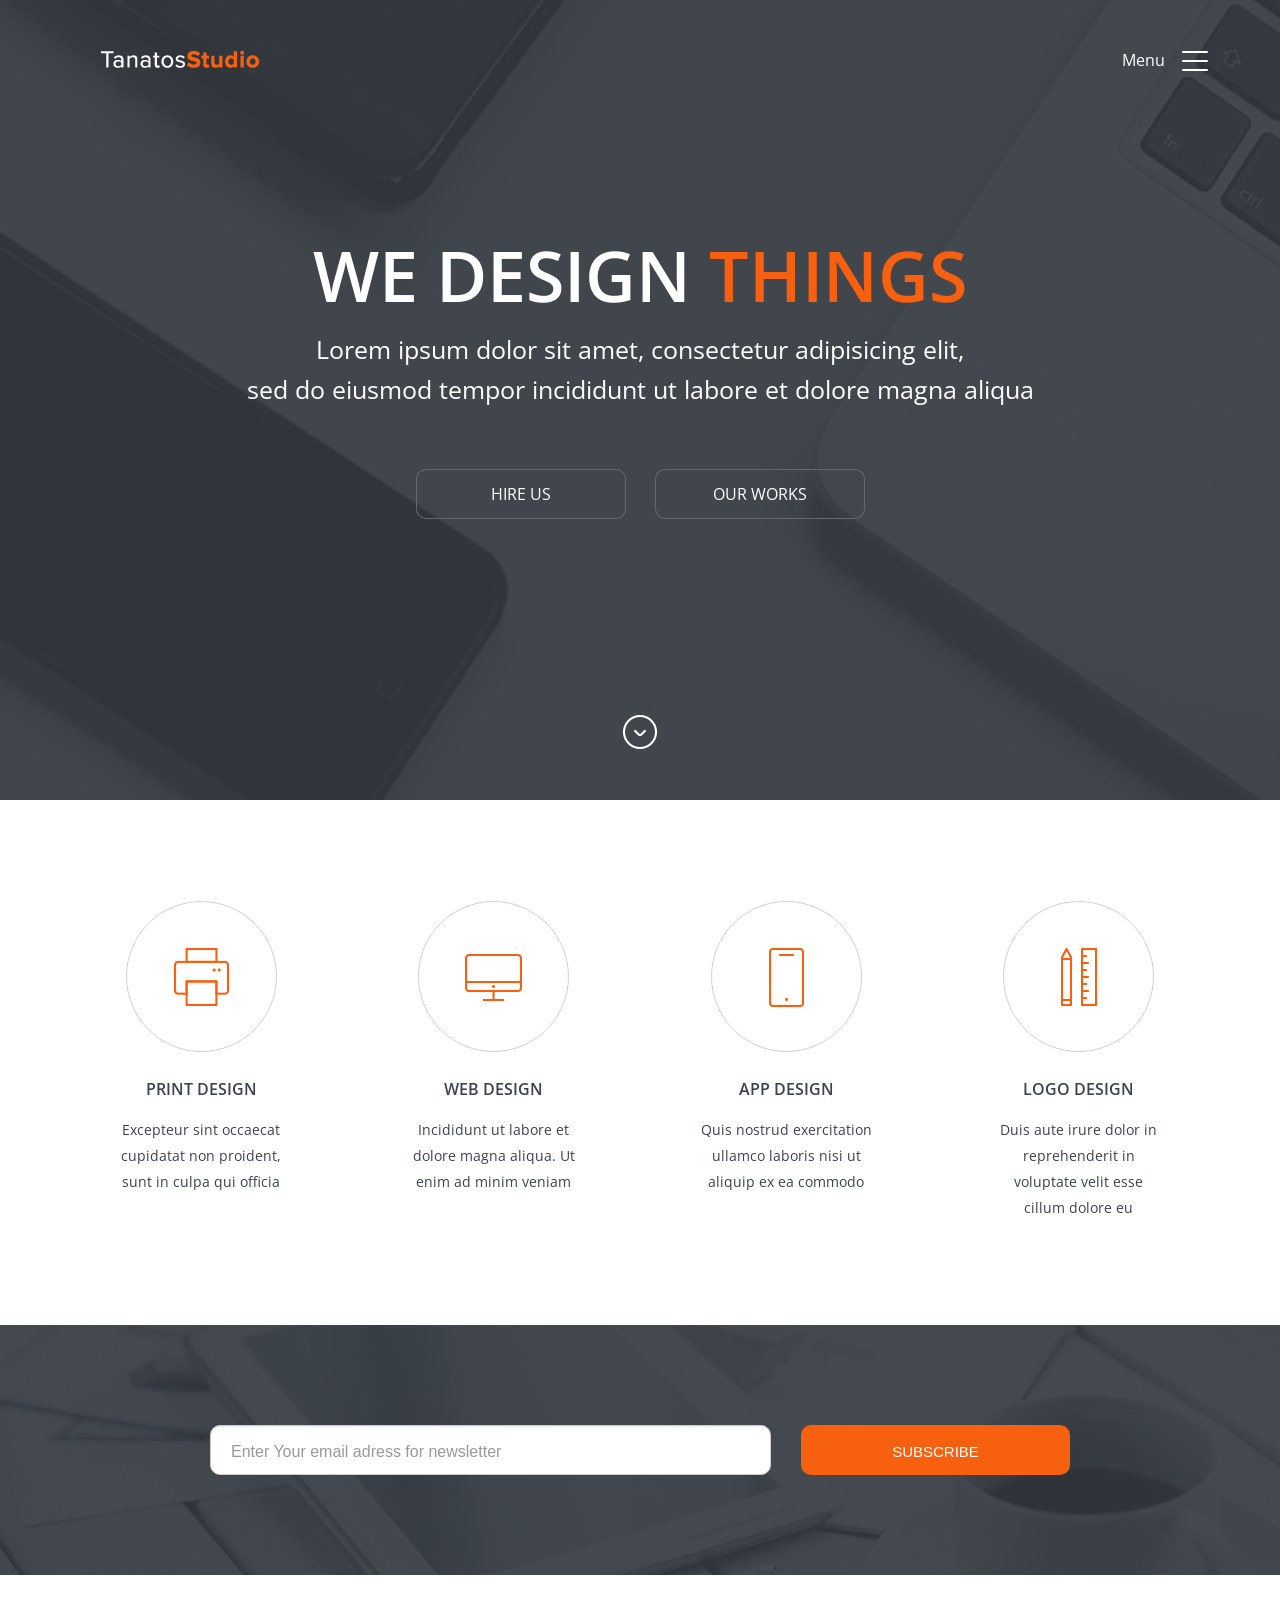
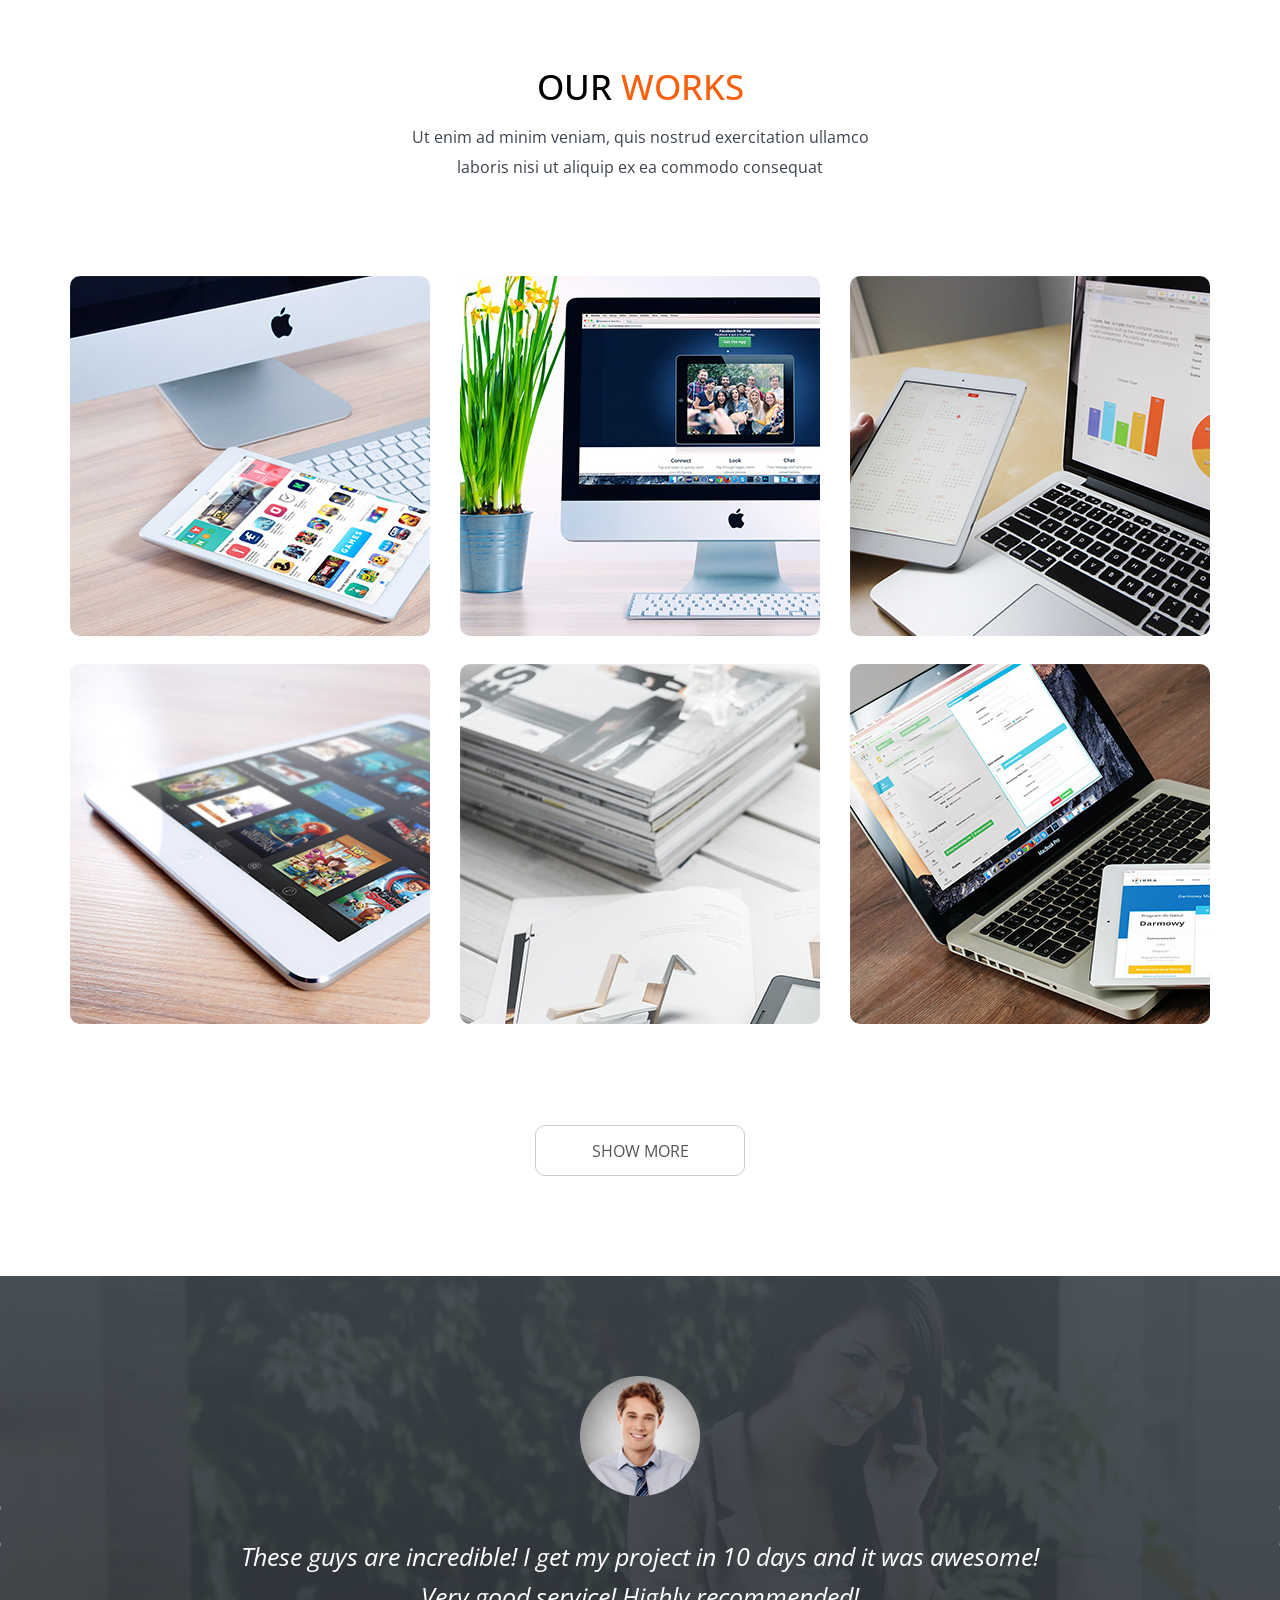
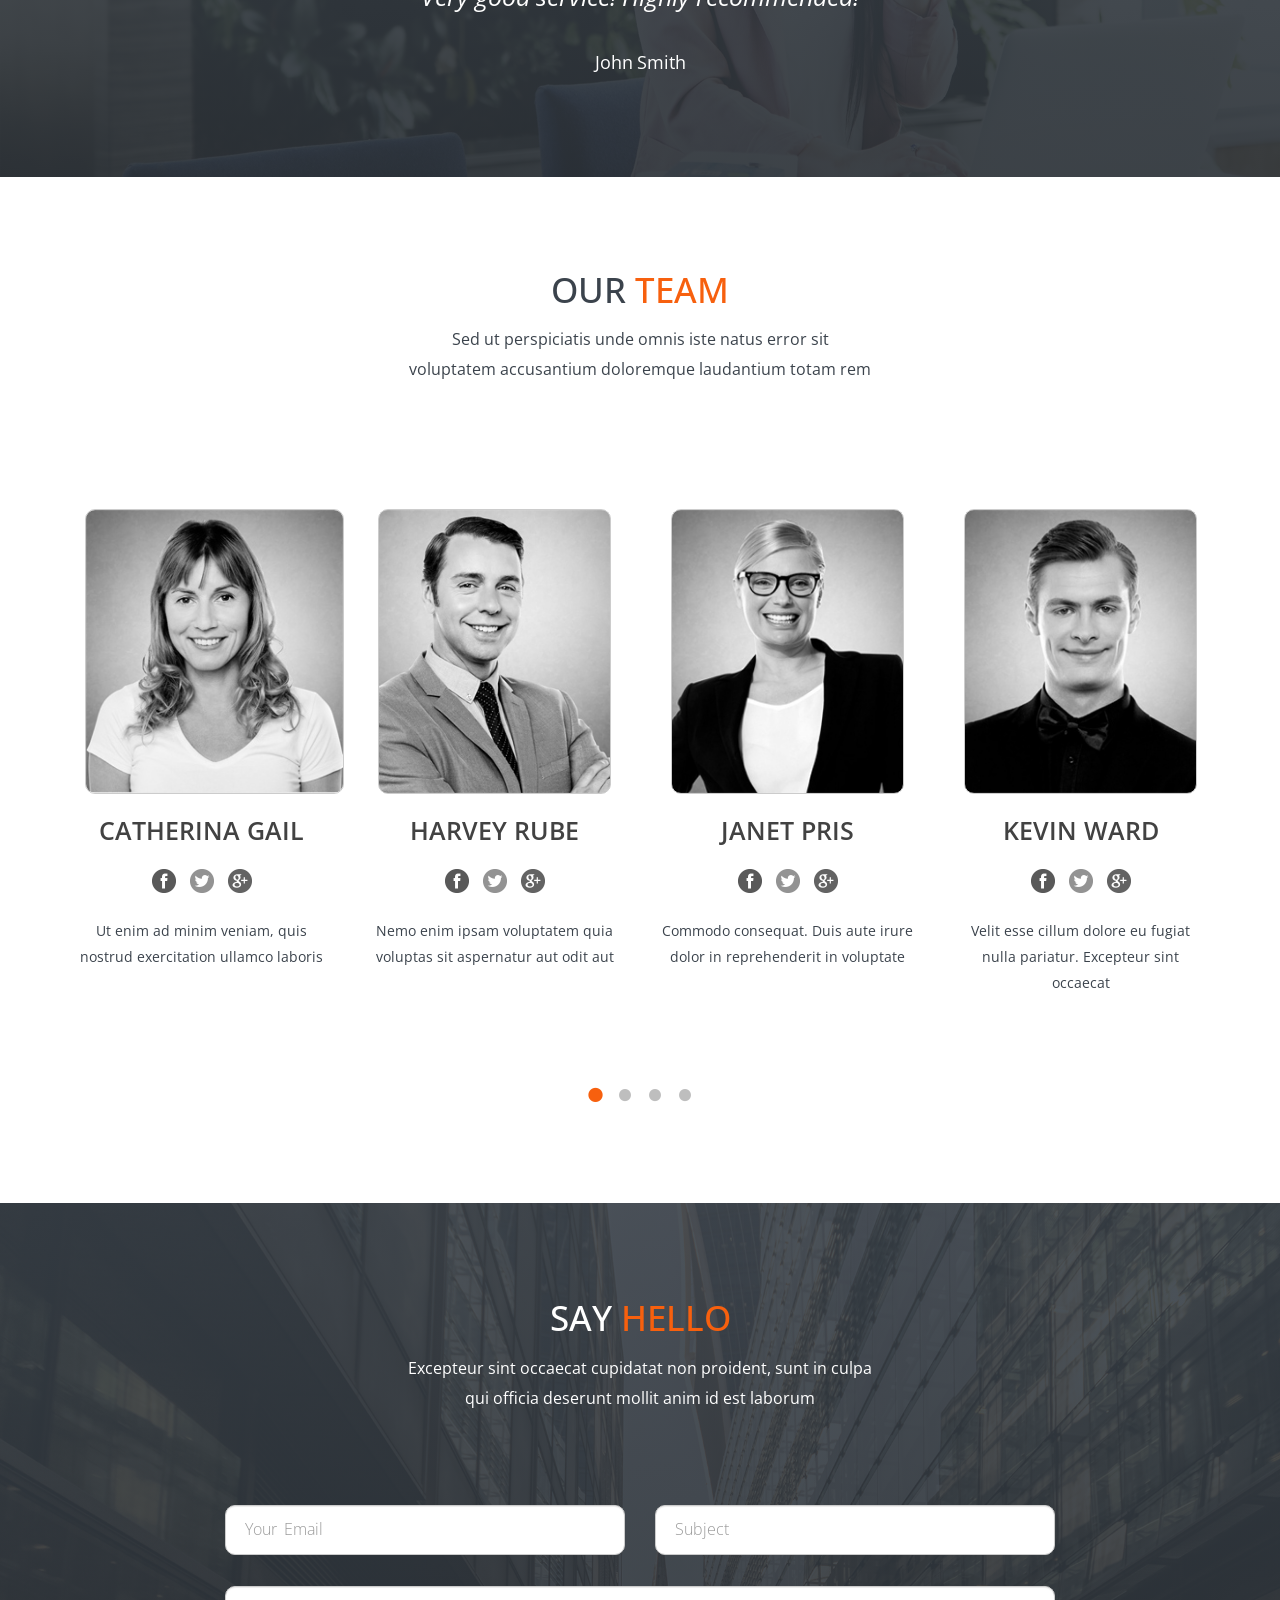
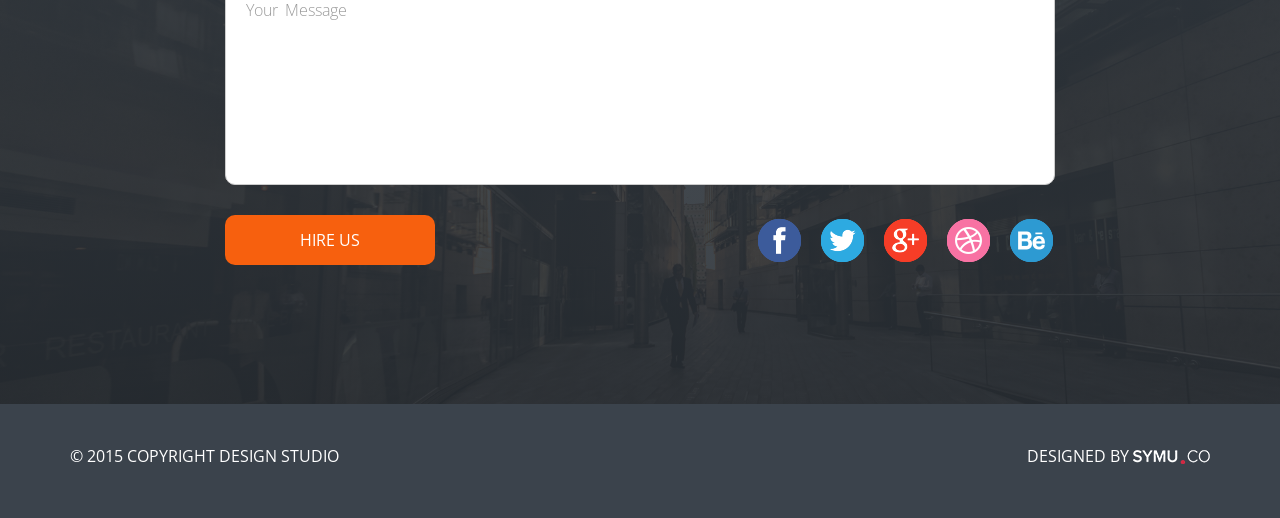
==== index.html @ 7ab2cc5b "add" ====
<!DOCTYPE html>
<html lang="en">
<head>
	<meta charset="utf-8">
	<meta http-equiv="X-UA-Compatible" content="IE=edge">
	<meta name="viewport" content="width=device-width, initial-scale=1.0">
	<title>Tanatos Studio</title>
	<link href="https://fonts.googleapis.com/css?family=Open+Sans:300,400,400i,600,800" rel="stylesheet">
	<link rel="stylesheet" href="css/bootstrap.min.css">
	<link rel="stylesheet" href="css/slick.css">
	<link rel="stylesheet" href="css/slick-theme.css">
	<link rel="stylesheet" href="css/styles.css">
	<script src="js/jquery-3.1.1.min.js"></script>
	<!--[if lt IE 9]><script src="https://cdnjs.cloudflare.com/ajax/libs/html5shiv/r29/html5.min.js"></script><![endif]-->
	<script src="js/bootstrap.min.js"></script>
	<script src="js/slick.min.js"></script>
	<script src="js/scripts.js"></script>
</head>
<body>
	<div id="wrapper">
		<header id="header">
			<div class="container">
				<strong class="logo"><a href="#">Tanatos<span>Studio</span></a></strong>
				<nav id="main-nav">
					<ul>
						<li><a href="#">Home</a></li>
						<li><a href="#">About Us</a></li>
						<li><a href="#">Services</a></li>
						<li><a href="#">Our Works</a></li>
						<li><a href="#">Contact</a></li>
						<div class="divider"></div>
						<li>
							<ul class="social">
								<li><a class="ico ico-fb" href="#"></a></li>
								<li><a class="ico ico-tw" href="#"></a></li>
								<li><a class="ico ico-gl" href="#"></a></li>
								<li><a class="ico ico-dr" href="#"></a></li>
								<li><a class="ico ico-bh" href="#"></a></li>
							</ul>
						</li>
					</ul>
					<span class="menu-btn">Menu</span>
				</nav>
			</div>
		</header><!-- /header -->
		<div class="slider">
			<div class="overlay">
				<div class="slide">
					<div class="slide-item">
						<img src="images/img-visual.jpg" alt="image description">
						<div class="container">
							<div class="cell slider-text">
								<h1>We Design <span>Things</span></h1>
								<p>Lorem ipsum dolor sit amet, consectetur adipisicing elit, <br> sed do eiusmod tempor incididunt ut labore et dolore magna aliqua</p>
								<div class="buttons">
									<button type = "button" class = "btn btn-lg" data-toggle="modal" data-target="#myModal">Hire Us</button>
									<button type = "button" class = "btn btn-lg" data-toggle="modal" data-target="#myModal-02">Our Works</button>
								</div>
							</div>
						</div>
					</div>
					<div class="slide-item"><img src="images/img-visual.jpg" alt="image description"></div>
					<div class="slide-item"><img src="images/img-visual.jpg" alt="image description"></div>
				</div>
				<div class="arrow-down">
					<a class="scroll-to" href="#main"><img src="images/img-arrow.png" alt="image description"></a>
				</div>
			</div>
		</div><!--/Slider -->
		<div id="main">
			<article class="services">
				<div class="container">
					<div class="row text-center">
						<div class="box col-lg-3 col-md-3 col-sm-6 col-xs-12">
							<figure><img src="images/img-services-01.png" alt="image description"></figure>
							<h3 class="text-uppercase">Print Design</h3>
							<p>Excepteur sint occaecat cupidatat non proident, sunt in culpa qui officia</p>
						</div>
						<div class="box col-lg-3 col-md-3 col-sm-6 col-xs-12">
							<figure><img src="images/img-services-02.png" alt="image description"></figure>
							<h3>Web Design</h3>
							<p>Incididunt ut labore et dolore magna aliqua. Ut enim ad minim veniam</p>
						</div>
						<div class="box col-lg-3 col-md-3 col-sm-6 col-xs-12">
							<figure><img src="images/img-services-03.png" alt="image description"></figure>
							<h3 class="text-uppercase">App Design</h3>
							<p>Quis nostrud exercitation ullamco laboris nisi ut aliquip ex ea commodo</p>
						</div>
						<div class="box col-lg-3 col-md-3 col-sm-6 col-xs-12">
							<figure><img src="images/img-services-04.png" alt="image description"></figure>
							<h3 class="text-uppercase">Logo Design</h3>
							<p>Duis aute irure dolor in reprehenderit in voluptate velit esse cillum dolore eu</p>
						</div>
					</div>
				</div>
			</article><!-- /services-->
			<div class="subscribe">
				<div class="overlay">
					<div class="container">
						<div class="newsletter-form">
							<form>
								<div class="clearfix">
									<div class="input-holder">
										<input class="form-control" type="email" placeholder="Enter Your email adress for newsletter">
									</div>
									<input type="submit" class="btn btn-warning sub-btn" value="Subscribe" />
								</div>
							</form>
						</div>
					</div>
				</div>
			</div><!--/subscribe-->
			<div class="portfolio">
				<div class="container">
					<h2 class="main-heading">Our <span class="main-color">Works</span></h2>
					<p class="main-text">Ut enim ad minim veniam, quis nostrud exercitation ullamco <br>laboris nisi ut aliquip ex ea commodo consequat</p>
					<div class="row ">
						<div class="item-box col-lg-4 col-md-4 col-sm-6">
							<a href="#">
								<figure class="bg-img">
									<img src="images/img-portfolio-01.jpg"/></a>
									<figcaption>
										<div class="over text-center hidden-xs">
											<h4>Abazoo Website</h4>
											<p>Quis nostrud exercitation ullamco laboris nisi ut aliquip ex ea commodo</p>
											<button class="btn btn-default">show projects</button>
										</div>
									</figcaption>
								</figure>
							</a>
						</div>
						<div class="item-box col-lg-4 col-md-4 col-sm-6">
							<a href="#">
								<figure class="bg-img">
									<img src="images/img-portfolio-02.jpg"/></a>
									<figcaption>
										<div class="over text-center hidden-xs">
											<h4>Abazoo Website</h4>
											<p>Quis nostrud exercitation ullamco laboris nisi ut aliquip ex ea commodo</p>
											<button class="btn btn-default">show projects</button>
										</div>
									</figcaption>
								</figure>
							</a>
						</div>
						<div class="item-box col-lg-4 col-md-4 col-sm-6">
							<a href="#">
								<figure class="bg-img">
									<img src="images/img-portfolio-03.jpg"/></a>
									<figcaption>
										<div class="over text-center hidden-xs">
											<h4>Abazoo Website</h4>
											<p>Quis nostrud exercitation ullamco laboris nisi ut aliquip ex ea commodo</p>
											<button class="btn btn-default">show projects</button>
										</div>
									</figcaption>
								</figure>
							</a>
						</div>
						<div class="item-box col-lg-4 col-md-4 col-sm-6">
							<a href="#">
								<figure class="bg-img">
									<img src="images/img-portfolio-04.jpg"/></a>
									<figcaption>
										<div class="over text-center hidden-xs">
											<h4>Abazoo Website</h4>
											<p>Quis nostrud exercitation ullamco laboris nisi ut aliquip ex ea commodo</p>
											<button class="btn btn-default">show projects</button>
										</div>
									</figcaption>
								</figure>
							</a>
						</div>
						<div class="item-box col-lg-4 col-md-4 col-sm-6">
							<a href="#">
								<figure class="bg-img">
									<img src="images/img-portfolio-05.jpg"/></a>
									<figcaption>
										<div class="over text-center hidden-xs">
											<h4>Abazoo Website</h4>
											<p>Quis nos  trud exercitation ullamco laboris nisi ut aliquip ex ea commodo</p>
											<button class="btn btn-default">show projects</button>
										</div>
									</figcaption>
								</figure>
							</a>
						</div>
						<div class="item-box col-lg-4 col-md-4 col-sm-6">
							<a href="#">
								<figure class="bg-img">
									<img src="images/img-portfolio-06.jpg"/></a>
									<figcaption>
										<div class="over text-center hidden-xs">
											<h4>Abazoo Website</h4>
											<p>Quis nostrud exercitation ullamco laboris nisi ut aliquip ex ea commodo</p>
											<button class="btn btn-default">show project</button>
										</div>
									</figcaption>
								</figure>
							</a>
						</div>
					</div>
					<button class="show btn btn-default text-center">SHOW MORE</button>
				</div>
			</div><!--/portfolio-->
			<div class="testimonials bg-img">
				<img src="images/img-testimonials.jpg" alt="image description">
				<div class="container">
					<div class="testimonials-slide">
						<div class="testimonials-item">
							<div class="person">
								<img src="images/img-person-01.jpg" alt="image description">
							</div>
							<div class="testimonials-text">
								<p>These guys are incredible! I get my project in 10 days and it was awesome! Very good service! Highly recommended!</p>
								<span>John Smith</span>
							</div>
						</div>
						<div class="testimonials-item">
							<div class="person">
								<img src="images/img-person-02.jpg" alt="image description">
							</div>
							<div class="testimonials-text">
								<p>Quis dignissimos soluta repellat deserunt, alias vitae iste saepe!</p>
								<span>Hose Cuervo</span>
							</div>
						</div>
					</div>
				</div>
			</div><!--/testimonials-->
			<div class="team">
				<div class="container">
					<h2 class="main-heading">Our <span class="main-color">Team</span></h2>
					<p class="main-text">Sed ut perspiciatis unde omnis iste natus error sit<br>voluptatem accusantium doloremque laudantium totam rem</p>
					<div class="team-slider">
						<div class="member-holder">
							<figure>
								<figure-img bg-img" href="#"><img class="figure-img bg-img" src="images/img-member-01.jpg"/></a>
								<figcaption>
									<h3 class="text-uppercase">Catherina Gail</h3>
									<ul class="social-icons">
										<li><a class="ico-team ico-facebook" href="#"></a></li>
										<li><a class="ico-team ico-twitter" href="#"></a></li>
										<li><a class="ico-team ico-google" href="#"></a></li>
									</ul>
								</figcaption>
							</figure>
							<div class="team-about">
								<p>Ut enim ad minim veniam, quis nostrud exercitation ullamco laboris</p>
							</div>
						</div>
						<div class="member-holder">
							<figure>
								<a class="figure-img bg-img" href="#"><img src="images/img-member-02.jpg"/></a>
								<figcaption>
									<h3 class="text-uppercase">Harvey Rube</h3>
									<ul class="social-icons">
										<li><a class="ico-team ico-facebook" href="#"></a></li>
										<li><a class="ico-team ico-twitter" href="#"></a></li>
										<li><a class="ico-team ico-google" href="#"></a></li>
									</ul>
								</figcaption>
							</figure>
							<div class="team-about">
								<p>Nemo enim ipsam voluptatem quia voluptas sit aspernatur aut odit aut</p>
							</div>
						</div>
						<div class="member-holder">
							<figure>
								<a class="figure-img bg-img" href="#"><img src="images/img-member-03.jpg"/></a>
								<figcaption>
									<h3 class="text-uppercase">Janet Pris</h3>
									<ul class="social-icons">
										<li><a class="ico-team ico-facebook" href="#"></a></li>
										<li><a class="ico-team ico-twitter" href="#"></a></li>
										<li><a class="ico-team ico-google" href="#"></a></li>
									</ul>
								</figcaption>
							</figure>
							<div class="team-about">
								<p>Commodo consequat. Duis aute irure dolor in reprehenderit in voluptate</p>
							</div>
						</div>
						<div class="member-holder">
							<figure>
								<a class="figure-img bg-img" href="#"><img src="images/img-member-04.jpg"/></a>
								<figcaption>
									<h3 class="text-uppercase">Kevin Ward</h3>
									<ul class="social-icons">
										<li><a class="ico-team ico-facebook" href="#"></a></li>
										<li><a class="ico-team ico-twitter" href="#"></a></li>
										<li><a class="ico-team ico-google" href="#"></a></li>
									</ul>
								</figcaption>
							</figure>
							<div class="team-about">
								<p>Velit esse cillum dolore eu fugiat nulla pariatur. Excepteur sint occaecat</p>
							</div>
						</div>
						<div class="member-holder">
							<figure>
								<a class="figure-img bg-img" href="#"><img src="images/img-member-01.jpg"/></a>
								<figcaption>
									<h3 class="text-uppercase">Catherina Gail</h3>
									<ul class="social-icons">
										<li><a class="ico-team ico-facebook" href="#"></a></li>
										<li><a class="ico-team ico-twitter" href="#"></a></li>
										<li><a class="ico-team ico-google" href="#"></a></li>
									</ul>
								</figcaption>
							</figure>
							<div class="team-about">
								<p>Ut enim ad minim veniam, quis nostrud exercitation ullamco laboris</p>
							</div>
						</div>
						<div class="member-holder">
							<figure>
								<a class="figure-img bg-img" href="#"><img src="images/img-member-02.jpg"/></a>
								<figcaption>
									<h3 class="text-uppercase">Harvey Rube</h3>
									<ul class="social-icons">
										<li><a class="ico-team ico-facebook" href="#"></a></li>
										<li><a class="ico-team ico-twitter" href="#"></a></li>
										<li><a class="ico-team ico-google" href="#"></a></li>
									</ul>
								</figcaption>
							</figure>
							<div class="team-about">
								<p>Nemo enim ipsam voluptatem quia voluptas sit aspernatur aut odit aut</p>
							</div>
						</div>
						<div class="member-holder">
							<figure>
								<a class="figure-img bg-img" href="#"><img src="images/img-member-03.jpg"/></a>
								<figcaption>
									<h3 class="text-uppercase">Janet Pris</h3>
									<ul class="social-icons">
										<li><a class="ico-team ico-facebook" href="#"></a></li>
										<li><a class="ico-team ico-twitter" href="#"></a></li>
										<li><a class="ico-team ico-google" href="#"></a></li>
									</ul>
								</figcaption>
							</figure>
							<div class="team-about">
								<p>Commodo consequat. Duis aute irure dolor in reprehenderit in voluptate</p>
							</div>
						</div>
						<div class="member-holder">
							<figure>
								<a class="figure-img bg-img" href="#"><img src="images/img-member-04.jpg"/></a>
								<figcaption>
									<h3 class="text-uppercase">Kevin Ward</h3>
									<ul class="social-icons">
										<li><a class="ico-team ico-facebook" href="#"></a></li>
										<li><a class="ico-team ico-twitter" href="#"></a></li>
										<li><a class="ico-team ico-google" href="#"></a></li>
									</ul>
								</figcaption>
							</figure>
							<div class="team-about">
								<p>Velit esse cillum dolore eu fugiat nulla pariatur. Excepteur sint occaecat</p>
							</div>
						</div>
						<div class="member-holder">
							<figure>
								<a class="figure-img bg-img" href="#"><img src="images/img-member-01.jpg"/></a>
								<figcaption>
									<h3 class="text-uppercase">Catherina Gail</h3>
									<ul class="social-icons">
										<li><a class="ico-team ico-facebook" href="#"></a></li>
										<li><a class="ico-team ico-twitter" href="#"></a></li>
										<li><a class="ico-team ico-google" href="#"></a></li>
									</ul>
								</figcaption>
							</figure>
							<div class="team-about">
								<p>Ut enim ad minim veniam, quis nostrud exercitation ullamco laboris</p>
							</div>
						</div>
						<div class="member-holder">
							<figure>
								<a class="figure-img bg-img" href="#"><img src="images/img-member-02.jpg"/></a>
								<figcaption>
									<h3 class="text-uppercase">Harvey Rube</h3>
									<ul class="social-icons">
										<li><a class="ico-team ico-facebook" href="#"></a></li>
										<li><a class="ico-team ico-twitter" href="#"></a></li>
										<li><a class="ico-team ico-google" href="#"></a></li>
									</ul>
								</figcaption>
							</figure>
							<div class="team-about">
								<p>Nemo enim ipsam voluptatem quia voluptas sit aspernatur aut odit aut</p>
							</div>
						</div>
						<div class="member-holder">
							<figure>
								<a class="figure-img bg-img" href="#"><img src="images/img-member-03.jpg"/></a>
								<figcaption>
									<h3 class="text-uppercase">Janet Pris</h3>
									<ul class="social-icons">
										<li><a class="ico-team ico-facebook" href="#"></a></li>
										<li><a class="ico-team ico-twitter" href="#"></a></li>
										<li><a class="ico-team ico-google" href="#"></a></li>
									</ul>
								</figcaption>
							</figure>
							<div class="team-about">
								<p>Commodo consequat. Duis aute irure dolor in reprehenderit in voluptate</p>
							</div>
						</div>
						<div class="member-holder">
							<figure>
								<a class="figure-img bg-img" href="#"><img src="images/img-member-04.jpg"/></a>
								<figcaption>
									<h3 class="text-uppercase">Kevin Ward</h3>
									<ul class="social-icons">
										<li><a class="ico-team ico-facebook" href="#"></a></li>
										<li><a class="ico-team ico-twitter" href="#"></a></li>
										<li><a class="ico-team ico-google" href="#"></a></li>
									</ul>
								</figcaption>
							</figure>
							<div class="team-about">
								<p>Velit esse cillum dolore eu fugiat nulla pariatur. Excepteur sint occaecat</p>
							</div>
						</div>
						<div class="member-holder">
							<figure>
								<a class="figure-img bg-img" href="#"><img src="images/img-member-01.jpg"/></a>
								<figcaption>
									<h3 class="text-uppercase">Catherina Gail</h3>
									<ul class="social-icons">
										<li><a class="ico-team ico-facebook" href="#"></a></li>
										<li><a class="ico-team ico-twitter" href="#"></a></li>
										<li><a class="ico-team ico-google" href="#"></a></li>
									</ul>
								</figcaption>
							</figure>
							<div class="team-about">
								<p>Ut enim ad minim veniam, quis nostrud exercitation ullamco laboris</p>
							</div>
						</div>
						<div class="member-holder">
							<figure>
								<a class="figure-img bg-img" href="#"><img src="images/img-member-02.jpg"/></a>
								<figcaption>
									<h3 class="text-uppercase">Harvey Rube</h3>
									<ul class="social-icons">
										<li><a class="ico-team ico-facebook" href="#"></a></li>
										<li><a class="ico-team ico-twitter" href="#"></a></li>
										<li><a class="ico-team ico-google" href="#"></a></li>
									</ul>
								</figcaption>
							</figure>
							<div class="team-about">
								<p>Nemo enim ipsam voluptatem quia voluptas sit aspernatur aut odit aut</p>
							</div>
						</div>
						<div class="member-holder">
							<figure>
								<a class="figure-img bg-img" href="#"><img src="images/img-member-03.jpg"/></a>
								<figcaption>
									<h3 class="text-uppercase">Janet Pris</h3>
									<ul class="social-icons">
										<li><a class="ico-team ico-facebook" href="#"></a></li>
										<li><a class="ico-team ico-twitter" href="#"></a></li>
										<li><a class="ico-team ico-google" href="#"></a></li>
									</ul>
								</figcaption>
							</figure>
							<div class="team-about">
								<p>Commodo consequat. Duis aute irure dolor in reprehenderit in voluptate</p>
							</div>
						</div>
						<div class="member-holder">
							<figure>
								<a class="figure-img bg-img" href="#"><img src="images/img-member-04.jpg"/></a>
								<figcaption>
									<h3 class="text-uppercase">Kevin Ward</h3>
									<ul class="social-icons">
										<li><a class="ico-team ico-facebook" href="#"></a></li>
										<li><a class="ico-team ico-twitter" href="#"></a></li>
										<li><a class="ico-team ico-google" href="#"></a></li>
									</ul>
								</figcaption>
							</figure>
							<div class="team-about">
								<p>Velit esse cillum dolore eu fugiat nulla pariatur. Excepteur sint occaecat</p>
							</div>
						</div>
					</div>
				</div>
			</div><!-- /team -->
			<div class="contacts bg-img">
				<img src="images/img-contacts.jpg" alt="image description">
				<div class="container">
					<h2 class="main-heading">Say <span class="main-color">hello</span></h2>
					<p class="main-text">Excepteur sint occaecat cupidatat non proident, sunt in culpa qui officia deserunt mollit anim id est laborum</p>
					<div class="contact-form">
						<form action="#">
							<div class="clearfix">
								<div class="contact-holder">
									<div class="row">
										<div class="col-md-6 col-sm-6"><input type="email" class="form-control resize" placeholder="Your Email"></div>
										<div class="col-md-6 col-sm-6"><input type="text" class="form-control resize" placeholder="Subject"></div>
									</div>
									<textarea class="form-control" rows="10" placeholder="Your Message"></textarea>
									<div class="hire-us">
										<input type="submit" class="btn btn-lg btn-warning" value="Hire Us" />
										<div class="follow-us">
											<ul class="social">
												<li><a href="#"><img src="images/ico-facebook.png" alt="image description"></a></li>
												<li><a href="#"><img src="images/ico-twitter.png" alt="image description"></a></li>
												<li><a href="#"><img src="images/ico-google-plus.png" alt="image description"></a></li>
												<li><a href="#"><img src="images/ico-dribbble.png" alt="image description"></a></li>
												<li><a href="#"><img src="images/ico-behance.png" alt="image description"></a></li>
											</ul>
										</div>
									</div>
								</div>
							</div>
						</form>
					</div>
				</div>
			</div><!--/contacts-->
		</div><!-- /main -->
		<footer id="footer">
			<div class="container">
				<div class="copyright">
					<p>&#169; 2015 Copyright Design Studio</p>
				</div>
				<div class="design-by">
					<p>Designed by</p>
					<a href="#"><span class="footer-logo"></span></a>
				</div>
			</div>
		</footer><!-- /footer -->
	</div><!-- /wrapper -->
	<div class="modal hire-modal fade" id="myModal" tabindex="-1" role="dialog" aria-labelledby="myModalLabel">
		<div class="modal-dialog" role="document">
			<div class="modal-content">
				<div class="modal-header">
					<button type="button" class="close" data-dismiss="modal" aria-label="Close"><span aria-hidden="true">&times;</span></button>
					<h3 class="modal-title main-heading" id="myModalLabel">Hire <span class="main-color">Us</span></h3>
					<p class="main-text">Excepteur sint occaecat cupidatat non proident, sunt in culpa qui officia deserunt mollit anim id est laborum</p>
				</div>
				<div class="modal-body">
					<div class="contact-form">
						<form action="#">
							<input type="email" class="form-control resize" placeholder="Your Email">
							<input type="text" class="form-control resize" placeholder="Subject">
							<textarea class="form-control form-hire-us" rows="10" placeholder="Your Message"></textarea>
							<input type="submit" class="btn btn-lg btn-warning" value="SEND MESSAGE">
						</form>
					</div>
				</div>
				
			</div>
		</div>
	</div>	<!-- Modal "Hire Us" -->
	<div class="modal toon-modal fade" id="myModal-02" tabindex="-1" role="dialog" aria-labelledby="myModalLabel">
		<div class="modal-dialog" role="document">
			<div class="modal-content">
				<div class="modal-header">
					<h4>Visit Our Sister Website</h4>
				</div>
				<div class="modal-body">
					<strong class="logo-toon"><a href="#">Toon Characters</a></strong>
					<p>Toon Characters.com / Stock Cartoon Characters</p>
					<button type = "button" class = "btn btn-lg" >www.ToonCharacters.com</button>
				</div>
				
			</div>
		</div>
	</div>	<!-- Modal "Toon Characters" -->
</body>
</html>
---- css/styles.css ----
/* General Reset */
body{
	margin:0;
	color:#000;
	font: 400 14px/16px 'Open Sans', Arial, Helvetica sans-serif;
	background:#fff;
	min-width: 320px;
}
img{border-style:none;}
input,
textarea,
select{
	color:#000;
	vertical-align:middle;
	font:100% Arial, Helvetica, sans-serif;
}
button::-moz-focus-inner,
input[type="reset"]::-moz-focus-inner,
input[type="button"]::-moz-focus-inner,
input[type="submit"]::-moz-focus-inner{
	border: none;
	padding: 0;
}
input[type="search"] {
	-webkit-appearance: none;
}
button,
input[type="button"],
input[type="reset"],
input[type="submit"] {
	-webkit-appearance: none;
	cursor: pointer;
	-webkit-transition: all .3s;
	-o-transition: all .3s;
	transition: all .3s;
}
form,fieldset{
	margin:0;
	padding:0;
	border-style:none;
}
blockquote, q{quotes: none;}
q:before,
q:after {content: '';}
a{
	color:#000;
	text-decoration:none;
	-webkit-transition: all .3s;
	-o-transition: all .3s;
	transition: all .3s;
}
a:hover{color: #3779a0;}
a:focus,
button:focus,
input:focus,
textarea:focus,
select:focus{outline:none;}

/* General settings */

#header {
	padding: 50px 0 20px;
	top: 0;
	left: 0;
	right: 0;
	position: absolute;
	width: 100%;
	z-index: 10;
}
#header > .container{
	position: relative;
}
.logo{
	position: relative;
	z-index: 1;
	float: left;
	background: url(../images/logo.png) no-repeat;
	-webkit-background-size: 100% auto;
	background-size: 100% auto;
	width: 158px;
	height: 18px;
	text-indent: -9999px;
	overflow: hidden;
	margin: 0 0 0 31px;
}
.logo a{
	display: block;
	height: 100%;
}

body.menu-opened{overflow: hidden;}

.open-menu{
	display: block;
	font-size: 0px;
	line-height: 0px;
	color: #fff;
	width: 26px;
	padding: 0;
	position: absolute;
	top: 1px;
	right: 17px;
	z-index: 60;
}
.open-menu span{
	display: block;
	height: 2px;
	border-radius: 2px;
	background: #fff;
	-webkit-transition: all .5s;
	-o-transition: all .5s;
	transition: all .5s;
}
.open-menu span+span{
	margin-top: 7px;
}
.menu-opened .open-menu span:nth-child(1){
	-webkit-transform: rotate(45deg) translate(0,0);
	-ms-transform: rotate(45deg) translate(0,0);
	-o-transform: rotate(45deg) translate(0,0);
	transform: rotate(45deg) translate(0,0);
	-webkit-transform-origin: 0 0;
	-moz-transform-origin: 0 0;
	-ms-transform-origin: 0 0;
	-o-transform-origin: 0 0;
	transform-origin: 0 0;
}
.menu-opened .open-menu span:nth-child(2){opacity: 0;}
.menu-opened .open-menu span:nth-child(3){
	-webkit-transform: rotate(-45deg) translate(0,0);
	-ms-transform: rotate(-45deg) translate(0,0);
	-o-transform: rotate(-45deg) translate(0,0);
	transform: rotate(-45deg) translate(0,0);
	-webkit-transform-origin: 0 100%;
	-moz-transform-origin: 0 100%;
	-ms-transform-origin: 0 100%;
	-o-transform-origin: 0 100%;
	transform-origin: 0 100%;
}
#main-nav ul {
	padding: 78px 0 0;
	position: absolute;
	top: 0;
	left: 0;
	bottom: 0;
	width: 100%;
	z-index: 50;
	color: #fff;
	font-size: 35px;
	line-height: 40px;
	text-transform: uppercase;
	-webkit-transition: all .3s;
	-o-transition: all .3s;
	transition: all .3s;
	opacity: 0;
	visibility: hidden;
	transition: 0s;
}
#main-nav ul li {
	display: block;
	text-align: center;
	margin: 0;
}
#main-nav ul li:before{
	display: none;
}
#main-nav ul li a {
	text-decoration: none;
	color: #fff;
	display: inline-block;
	padding: 15px 10px;
}
#main-nav ul li a:hover {
	color: #f7600e;
}
.menu-opened #main-nav ul {
	opacity: 1;
	visibility: visible;
}
.menu-opened #main-nav .social {
	position: relative;
	padding: 0;
	margin: 0 auto;
	top: 92px;
	left: 0;
	right: 0;
	transition: 0s;
	list-style: none;
	font-size: 0;
	line-height: 0;
}
#main-nav .social li{
	display: inline-block;
	vertical-align: top;
}
#main-nav .social li + li{
	margin-left: 20px;
}
#main-nav .social li .ico{
	display: block;
	width: 43px;
	height: 43px;
	opacity: 0.6;
	background-repeat: no-repeat;
}
#main-nav .social li .ico-fb {
	background-image: url(../images/ico-facebook.png);
}
#main-nav .social li .ico-tw {
	background-image: url(../images/ico-twitter.png);
}
#main-nav .social li .ico-gl {
	background-image: url(../images/ico-google-plus.png);
}
#main-nav .social li .ico-dr {
	background-image: url(../images/ico-dribbble.png);
}
#main-nav .social li .ico-bh{
	background-image: url(../images/ico-behance.png);
}
#main-nav .social li .ico:hover{
	opacity: 1;
}
.menu-opened .divider {
	margin: 0 auto;
	width: 167px;
	height: 2px;
	position: relative;
	top: 37px;
	background-color: #f7600e;
}

.menu-btn {
	position: absolute;
	top: 2px;
	right: 60px;
	color: #fff;
	font-size: 16px;
	cursor: pointer;
}


/* fader */

.fader {
	display: block;
	opacity: 0;
	-webkit-transition: opacity .3s;
	-o-transition: opacity .3s;
	transition: opacity .3s;
	cursor: pointer;
}
.menu-opened .fader{
	position: fixed;
	top: 0;
	left: 0;
	width: 100%;
	height: 100%;
	z-index: 40;
	opacity: 0.95;
	background: #3b434c;
}

/* Slider */

.overlay{
	background: rgba(49,55,61,0.9);
	width: 100%;
	height: 100%;
}

.slider{
	position: relative;
	z-index: 1;
}
.slide-item:before{
	position: absolute;
	content: '';
	height: 100%;
	width: 100%;
	background: rgba(49,55,61,0.9);
	top: 0;
	left: 0;
}
.slide-item{
	min-height: 800px;
	background-position: 69% 53%;
	position: relative;
}
.slider .cell{
	display: inline-block;
	width: 100%;
	margin: 240px 0 0 0;
	vertical-align: middle;
	text-align: center;
}
.slider .slider-text {
	position: relative;
	z-index: 51;
	font-size: 25px;
	line-height: 40px;
	color: #fff;
}
h1 {
	margin: 0 0 19px;
	font-size: 70px;
	line-height: 70px;
	text-transform: uppercase;
	font-weight: 600;
	color: #fff;
}
h1 span {
	color: #f7600e;
}
.buttons button {
	margin: 51px 12px 10px;
	padding: 13px 0 12px;
	font-size: 16px;
	min-width: 208px;
	text-transform: uppercase;
	z-index: 999;
	border-radius: 9px;
	color:#fff;
	transiton: 0;
	background-color: transparent;
	box-shadow: 0px 0px 0px 1px #65696e;
}
.buttons button:hover {
	color: #fff;
	background-color: #f7600e;
	box-shadow: none;
}
.slider .arrow-down {
	position: absolute;
	left: 0;
	right: 0;
	bottom: 51px;
	text-align: center;
}
.services {
	padding: 101px 0 79px;
}
.services .box{
	margin-bottom: 15px;
	padding: 0 60px;
	color: #3b434c;
	font-size: 14px;
	line-height: 26px;
}
.services .box figure{
	margin: 0 0 27px;
	display: inline-block;
	color: #f7600e;
	border: 1px solid #d1d2d5;
	width: 151px;
	height: 151px;
	border-radius: 50%;
	line-height: 147px;
	-webkit-transition: all 0.2s ease-in-out;
	-o-transition: all 0.2s ease-in-out;
	transition: all 0.8s ease-in-out;
}
.services .box figure:hover{
	border: 1px solid #f7600e;
	transform: rotateX(360deg);
}
.services .box h3{
	margin:  0 0 18px;
	font-size: 16px;
	line-height: 20px;
	font-weight: 600;
	color: #3b434c;
	text-transform: uppercase;
}

/* Subscribe form */

.subscribe .container {
	width: 890px;
}
.subscribe {
	background:url(../images/bg-subscribe.jpg) 50% 50% no-repeat;
	-webkit-background-size: cover;
	-moz-background-size: cover;
	-ms-background-size: cover;
	-o-background-size: cover;
	background-size: cover;
}
.newsletter-form {
	padding: 100px 0;
	width: 100%;
	margin: 0 auto;
}
.subscribe .form-control{
	display: block;
	margin-bottom: 0 0 15px;
	padding: 26px 20px 22px;
	min-width: 561px;
	font-size: 20px;
	border-radius: 10px;
	position: relative;
	font-size: 16px;
	line-height: 18px;
	color: #3b434c;
}
.subscribe .sub-btn {
	float: right;
	margin-left: 30px;
	padding: 16px 0 13px;
	min-width: 269px;
	background-color:#f7600e;
	border: none;
	color: #fff;
	text-transform: uppercase;
	border-radius: 10px;
	font-size: 15px;
}
.subscribe .sub-btn:hover{
	background-color: transparent;
	box-shadow: 0px 0px 0px 1px #65696e;
}
.newsletter-form .input-holder{
	overflow: hidden;
	float: left;
}

/* Porfolio */

.portfolio {
	margin: 93px 0 85px;
	text-align: center;
}
h2 {
	font-size: 35px;
/* 	font-weight: 600; */
	margin: 0px 0 15px;
	text-transform: uppercase;
}
.main-text {
	font-size: 16px;
	line-height: 30px;
	color:#3b434c;
}
.main-color {
	color:#f7600e;
}
.portfolio p {
	margin: 0 0 94px;
}
.portfolio .bg-img {
	text-align: center;
	border-radius: 10px;
	position: relative;
	height: 360px;
	overflow: hidden;
	margin-bottom: 28px;
	background-size: cover;
	background-position: 50% 50%;
	background-repeat: no-repeat;
}
.portfolio .show{
	width: 210px;
	border-radius: 10px;
	color: #555;
	margin:73px auto 0;
	padding: 14px 0 12px;
	display: none;
	font-size: 16px;
	background: transparent;
	-webkit-transition: all .5s ease-in-out;
	-moz-transition: all .5s ease-in-out;
	-o-transition: all .5s ease-in-out;
	transition: all .5s ease-in-out;
	margin-bottom: 15px;
}
.portfolio .show:hover{
	background-color: #f7600e;
	color: #fff;
	border: 1px solid #f7600e;
}
.portfolio .item-box .over{
	opacity: 0;
	visibility: hidden;
	position: absolute;
	top: 0;
	left: 0;
	width: 100%;
	height: 100%;
	background-color: rgba(247,96,14,0.9);
	color: #fff;
	border-radius: 10px;
	-webkit-transition: all 0.3s ease-in-out;
	-o-transition: all 0.3s ease-in-out;
	transition: all 0.3s ease-in-out;
}
.portfolio .item-box:hover .over{
	opacity: 1;
	visibility: visible;
	color: #fff;
	font-size: 14px;
}
.portfolio .item-box .over h4{
	font-size: 25px;
	padding: 82px 0 0;
	margin: 0 0 19px;
	text-transform: uppercase;
}
.portfolio .item-box .over p{
	margin: 0 0 43px;
	padding: 0 50px;
	line-height: 26px;
}
.portfolio .item-box .over button{
	text-transform: uppercase;
	font-size: 16px;
	background-color: transparent;
	color: #fff;
	border: 1px solid #fff;
	min-width: 210px;
	padding: 14px 0 12px;
	border-radius: 10px;
	-webkit-transition: all .5s ease-in-out;
	-moz-transition: all .5s ease-in-out;
	-o-transition: all .5s ease-in-out;
	transition: all .5s ease-in-out;
}
.portfolio .item-box .over button:hover{
	background-color: #fff;
	color: #f7600e;
	border: 1px solid #fff;
}

/* Testimonials */

.bg-img{
	background-position: 50% 50%;
	background-repeat: no-repeat;
	-webkit-background-size: cover;
	background-size: cover;
}
.testimonials {
	text-align: center;
	position: relative;
	font-size: 25px;
	line-height: 40px;
	font-style: italic;
	word-spacing: -1px;
	color: #fff;
}
.testimonials::before{
	position: absolute;
	content: '';
	top: 0;
	left: 0;
	height: 100%;
	width: 100%;
	background: -moz-linear-gradient(top, rgba(56,64,72,0.9) 0%, rgba(40,46,52,0.9) 100%);
	background: -webkit-linear-gradient(top, rgba(56,64,72,0.9) 0%,rgba(40,46,52,0.9) 100%);
	background: linear-gradient(to bottom, rgba(56,64,72,0.9) 0%,rgba(40,46,52,0.9) 100%);
}
.testimonials .slide-item:before{
	display: none;
}
.testimonials .slide-item{
	min-height: 501px;
}
.testimonials .testimonials-text{
	padding: 30px 160px 98px;
	width: 100%;
	margin: 0 auto;
}
.testimonials .testimonials-text p{
	margin: 0  0 23px;
}
.testimonials .testimonials-text span{
	font-size: 18px;
	line-height: 23px;
	font-style: normal;
}
.testimonials .person{
	width: 120px;
	height: 120px;
	overflow: hidden;
	background: #fff;
	border-radius: 50%;
	-moz-border-radius: 50%;
	-webkit-border-radius: 50%;
	margin-top: 100px;
	display: inline-block;
}
.testimonials .person img{
	display: block;
	width: 100%;
}
.slick-prev:before{
	content: '';
}
.slick-prev{
	background: url(../images/bg-slick-arrow-left.png) no-repeat;
	content: '';;
	height: 40px;
	left: -89px;
	position: absolute;
	z-index: 9999999999;
}
.slick-next:before{
	content: '';
}
.slick-next{
	background: url(../images/bg-slick-arrow-right.png) no-repeat;
	content: '';
	height: 40px;
	right: -90px;
	width: 21px;
}

/* Team */

.team{
	color: #3b434c;
	margin: 94px 0 177px 0;
}
.team {
	text-align: center;
}
.team-slider {
	margin: 85px 0 0;
}
.team .slick-slider .slick-track,.team .slick-slider .slick-list{
	padding-top: 20px;
}
.team .figure-img{
	display: block;
	margin: 0 0 21px;
	border-radius: 10px;
	border: 1px solid #ccc;
	overflow: hidden;
	height: 285px;
	-webkit-transition: all 0.2s;
	-o-transition: all 0.2s;
	transition: all 0.2s ease-in;
	transform: scale(1);  
}
.team .figure-img:hover{
	border-bottom: 5px solid #f7600e;
	border-bottom-left-radius: 0;
	border-bottom-right-radius: 0;
	position: relative;
	margin-top: -15px;
	margin-bottom: 36px;
	-webkit-transition: all 0.2s;
	-o-transition: all 0.2s;
	transition: all 0.2s ease-in;
	transform: scale(1.11);
}
.team figure{
	filter: grayscale(100%);
	padding: 0 30px;
}
.team figure:hover{
	filter: grayscale(0);
	-webkit-transition: all .3s;
	-o-transition: all .3s;
	transition: all .3s;
	color: #3b434c;
}
.team figure h3{
	font: 600 25px/30px 'Open Sans';
	text-transform: uppercase;
	margin: 0 0 24px;
}
.team .social-icons{
	text-align: center;
	width: 100%;
	line-height: 0;
	font-size: 0;
	padding: 0;
	margin: 0 0 25px;
}
.team .social-icons li{
	display: inline-block;
	vertical-align: top;
}
.team .social-icons li + li{
	margin-left: 14px;
}
.team .social-icons li .ico-team{
	display: block;
	height: 24px;
	width: 24px;
	background-repeat: no-repeat;
}
.team .social-icons li .ico-facebook {
	background-image: url(../images/ico-sm-facebook.png);
}
.team .social-icons li .ico-twitter {
	background-image: url(../images/ico-sm-twitter.png);
}
.team .social-icons li .ico-google {
	background-image: url(../images/ico-sm-google-plus.png);
}
.team .social-icons li .ico:hover{
	opacity: 1;
}
.team .team-about{
	font: 400 14px/26px 'Open Sans';
	padding: 0 20px;
}
.team .team-about p {
	margin: 0;
}
.slick-dots{
	bottom:-109px;
}
.team .slick-dots li button::before{
	font-size: 50px;
}
.team .slick-dots li.slick-active button::before{
	color: #f7600e;
	opacity: 1;
	font-size: 60px;
	line-height: 21px;
}
.team .slick-dots li button:hover::before, .slick-dots li button:focus::before{
	color: #f7600e;
	opacity: 1;
}
.team .slick-active button::before{
	opacity: 1;
	color: #f7600e;
}

/* Contacts */

.contacts {
	min-height: 801px;
	background-position: 50% 98%;
	text-align: center;
	position: relative;
}
.contacts:before{
	position: absolute;
	content: '';
	height: 100%;
	width: 100%;
	top: 0;
	left: 0;
	z-index: 5;
	background: -moz-linear-gradient(top, rgba(56,64,72,0.9) 0%, rgba(40,46,52,0.9) 100%);
	background: -webkit-linear-gradient(top, rgba(56,64,72,0.9) 0%,rgba(40,46,52,0.9) 100%);
	background: linear-gradient(to bottom, rgba(56,64,72,0.9) 0%,rgba(40,46,52,0.9) 100%);
}

.contacts > .container {
	max-width: 830px;
	padding: 96px 0 112px 0;
	z-index: 10;
	position: relative;
}
.contacts h2{
	color: #fff;
	margin: 0 0 15px;
}
.contacts p {
	color: #fff;
	padding: 0 175px;
	margin: 0 0 92px;
}

.contact-form .form-control {
	width: 100%;
	border-radius: 10px;
	margin: 0 0 31px;
	padding: 23px 19px 25px;
	word-spacing: 3px;
	font: 300 16px/40px 'Open Sans',sans-serif;

}
.contact-form textarea.form-control{
	width: 100%;
	resize: none;
	border-radius: 10px;
	padding: 12px 20px;
	font: 300 16px/23px'Open Sans',sans-serif;
	height: 199px;
	margin: 0 0 30px;
}
.hire-us .btn-warning{
	background: #f7600e;
	border: none;
	border-radius: 10px;
	padding: 5px 75px;
	float: left;
	font: 16px/40px 'Open Sans',sans-serif;
	text-transform: uppercase;
}
.hire-us .btn-warning:hover{
	background-color: transparent;
	box-shadow: 0px 0px 0px 1px #65696e;
}
.follow-us{
	overflow: hidden;
	display: inline-block;
	float: right;
}
.contacts .social {
	display: inline-block;
	list-style: none;
	margin: 4px -8px 0px 0;;
	padding: 0;
	line-height: 0;
	font-size: 0;
	text-align: right;
} 
.contacts .social li{
	display: inline-block;
	margin: 0 10px;
}
.contacts ul li:hover a img{
	opacity: 0.4;
	transition: all 0.2s ease-in-out;
}

/* Footer */

#footer{
	background: #3b434c;
	min-height: 103px;
	color: #fff;
	padding: 32px 0;
	font: 16px/40px 'Open Sans',sans-serif;
	text-transform: uppercase;
}
#footer .copyright{
	float: left;
}
#footer .design-by{
	overflow: hidden;
	text-align: right;
}
#footer .design-by p{
	margin: 0;
	display: inline-block;
}
.design-by .footer-logo{
	background: url(../images/img-footer-logo.png);
	height:14px;
	width:77px;
	overflow:hidden;
	text-indent:-9999px;
	position: relative;
	top: -1px;
	z-index: 100;
	display: inline-block;
	vertical-align: middle;
}

/* Media */

/* Modal window "Hire Us" */
@media (min-width: 768px){
	.hire-modal .modal-dialog{
		width: 765px;
	}
	.hire-modal .modal-header {
		padding: 52px 60px 16px;
		border-bottom: none;
	}
	.hire-modal .modal-content{
		padding: 0px 90px 0 89px;
		position: relative;
		text-align: center;
		border-radius: unset;
	}
	.hire-modal .modal-title {
		margin: 0 0 14px;
		font: 35px/40px 'Open Sans', sans-serif;
		text-transform: uppercase;
	}
	.hire-modal .btn-lg {
		width: 100%;
		color: #fff;
		background-color: #f7600e;
		font: 16px/23px 'Open Sans', sans-serif;
		border-radius: 10px;
		padding: 14px 0 11px;
		margin: 0 0 45px;
	}
	.hire-modal .btn-lg:hover {
		opacity: 0.8;
	}
	.hire-modal button.close {
		background: #3b434c;
	}
	.hire-modal .close {
		height: 38px;
		width: 38px;
		font-size: 24px;
		line-height: 24px;
		font-weight: 100;
		color: #fff;
		border-radius: 50%;
		top: -14px;
		right: -18px;
		position: absolute;
		opacity: 1;
		text-shadow: none;
	}
	.hire-modal .contact-form .form-control {
		margin: 0 0 29px;
		padding: 25px 21px 23px;
		word-spacing: 3px;
		letter-spacing: -1px;
	}
	.hire-modal textarea.form-control.form-hire-us {
		padding: 14px 21px;
		height: 231px;
		margin: 0 0 30px
	}
}
	.toon-modal .modal-dialog{
		padding: 200px 0 0;
		width: 728px;
	}
	.toon-modal .modal-content {
		border: 3px solid #2c76ad;
		border-radius: 15px;
		background-color: #3c87be;
		text-align: center;
	}
	.toon-modal .modal-header {
		background: transparent;
		text-align: center;
		border:none;
		padding: 0;
		margin: -59px 0 25px;
		color: #3c87be;
	}
	.toon-modal h4 {
		font-size: 27px;
		font-weight: 600;
	}
	.toon-modal .modal-body {
		padding: 120px 0 0;
		text-transform: uppercase;
		color: #fff;
	}
	.toon-modal .logo-toon{
		display: inline-block;
		background: url(../images/logo-modal.png) no-repeat;
		width: 448px;
		height: 63px;
		text-indent: -9999px;
		overflow: hidden;
	}
	.toon-modal .logo-toon a{
		display: block;
		height: 100%;
	}
	.toon-modal p {
		margin: 0 0 26px;
	}
	.toon-modal button {
		margin: 0 0 101px;
		padding: 11px 20px 10px;
		border: 2px dotted #fff;
		border-radius: 12px;
		background-color: #2c76ad;
		color: #fff;
		font-size: 15px;
	}
	.toon-modal button:hover {
		background-color: #fff;
		border: 2px dotted #2c76ad;
		color: #2c76ad;
	}

@media (min-width: 1230px){
	.team > .container {
		width: 1200px;
	}
}
@media screen and (max-width: 991px){
	/* tablet */
	.slider .slider-text {
		font-size: 20px;
	}
	h1 {
		font-size: 60px;
	}
	.subscribe .container {
		width: 767px;
	}
	.subscribe .form-control {
		width: 100%;
	}
	.newsletter-form .input-holder {
		float: none;
		margin: 0 0 30px;
	}
	.portfolio figure {
		height: 360px;
		width: 360px;
		margin: 0 auto;
	}
	.team figure {
		padding: 0 15px;
	}

}
@media screen and (max-width: 767px), screen and (orientation: landscape) and (max-width: 767px), screen and (orientation: portrait ) and (max-width: 767px){
	body{-webkit-text-size-adjust: none;}
	/* mobile */
	h1 {
		font-size: 50px;
	}
	.slider .slider-text {
		font-size: 17px;
		line-height: 30px;
	}
	.buttons button {
		min-width: 185px;
	}
	.subscribe .container {
		width: auto;
	}
	.portfolio figure {
		margin: 0 auto;
	}
	.testimonials .testimonials-text {
		width: 100%;
		padding: 15px 30px 15px;
	}
	.contacts p {
		padding: 0 30px;
	}
	.contact-form .form-control,
	.contact-form textarea.form-control {
/* 		width: 80%; */
		margin: 0 auto 30px;
	}
	.subscribe .form-control {
		min-width: 100px;
	}
	.contact-holder {
		overflow: hidden;
		padding: 0 15px;
	}
	.hire-us,
	.hire-us .btn-warning,
	.follow-us {
		float: none;
	}
	.hire-us .btn-warning {
		margin: 0 0 30px;
		float: left;
	}
	.follow-us {
		display: block;
		clear: both;
	}
	.contacts .social {
		margin: 0 auto;
	}
	#footer {
		font-size: 12px;
	}
}

@media only screen and (max-width : 480px) {
	#header {
		padding: 30px 0 20px;
	}
	.logo {
		width: 100px;
		margin: 0 0 0 20px;
	}
	.open-menu {
		right: 20px;
	}
	#main-nav ul {
		padding-top: 40px;
		font-size: 20px;
		line-height: 20px;
	}
	.menu-opened .divider {
		top: 20px
	}
	.menu-btn {
		display: none;
	}
	.menu-opened #main-nav .social {
		top: 50px;
	}
	.slide-item {
		min-height: 570px;
	}
	.slider .cell {
		margin-top: 110px;
	}
	.slider .slider-text {
		font-size: 15px;
		line-height: 23px;
		padding: 0 20px;
	}
	.slider .arrow-down {
		bottom: 25px;
	}
	h1 {
		font-size: 40px;
		line-height: 50px;
	}
	.buttons button {
		width: 210px;
		margin: 20px 10px 10px;
	}
	.portfolio {
		margin: 60px 0 0;
	}
	.portfolio .show {
		margin-top: 30px;
		margin-bottom: 60px;
	}
	.portfolio figure {
		max-height: none;
		width: 291px;
	}
	.portfolio p {
		margin: 0 0 60px;
	}
	h2 {
		font-size: 30px;
	}
	.main-text {
		font-size: 16px;
		line-height: 23px;
	}
	.subscribe .sub-btn {
		margin-left: 0;
		min-width: 100%;
	}
	.team {
		margin: 60px 0 120px;
	}
	.team-slider {
		margin: 30px 0 0;
	}
	.contacts > .container {
		padding: 60px 0 120px 0;
	}
	.contacts p {
		margin: 0 0 60px;
	}
	.hire-us .btn-warning {
		margin-bottom: 80px;
		float: none;
		min-width: 100%;
	}
	.follow-us li a img {
		height: 35px;
		width: 35px;
	}
	#footer {
		font-size: 10px;
	}
	#footer .design-by {
		padding-left: 30px;
	}

}
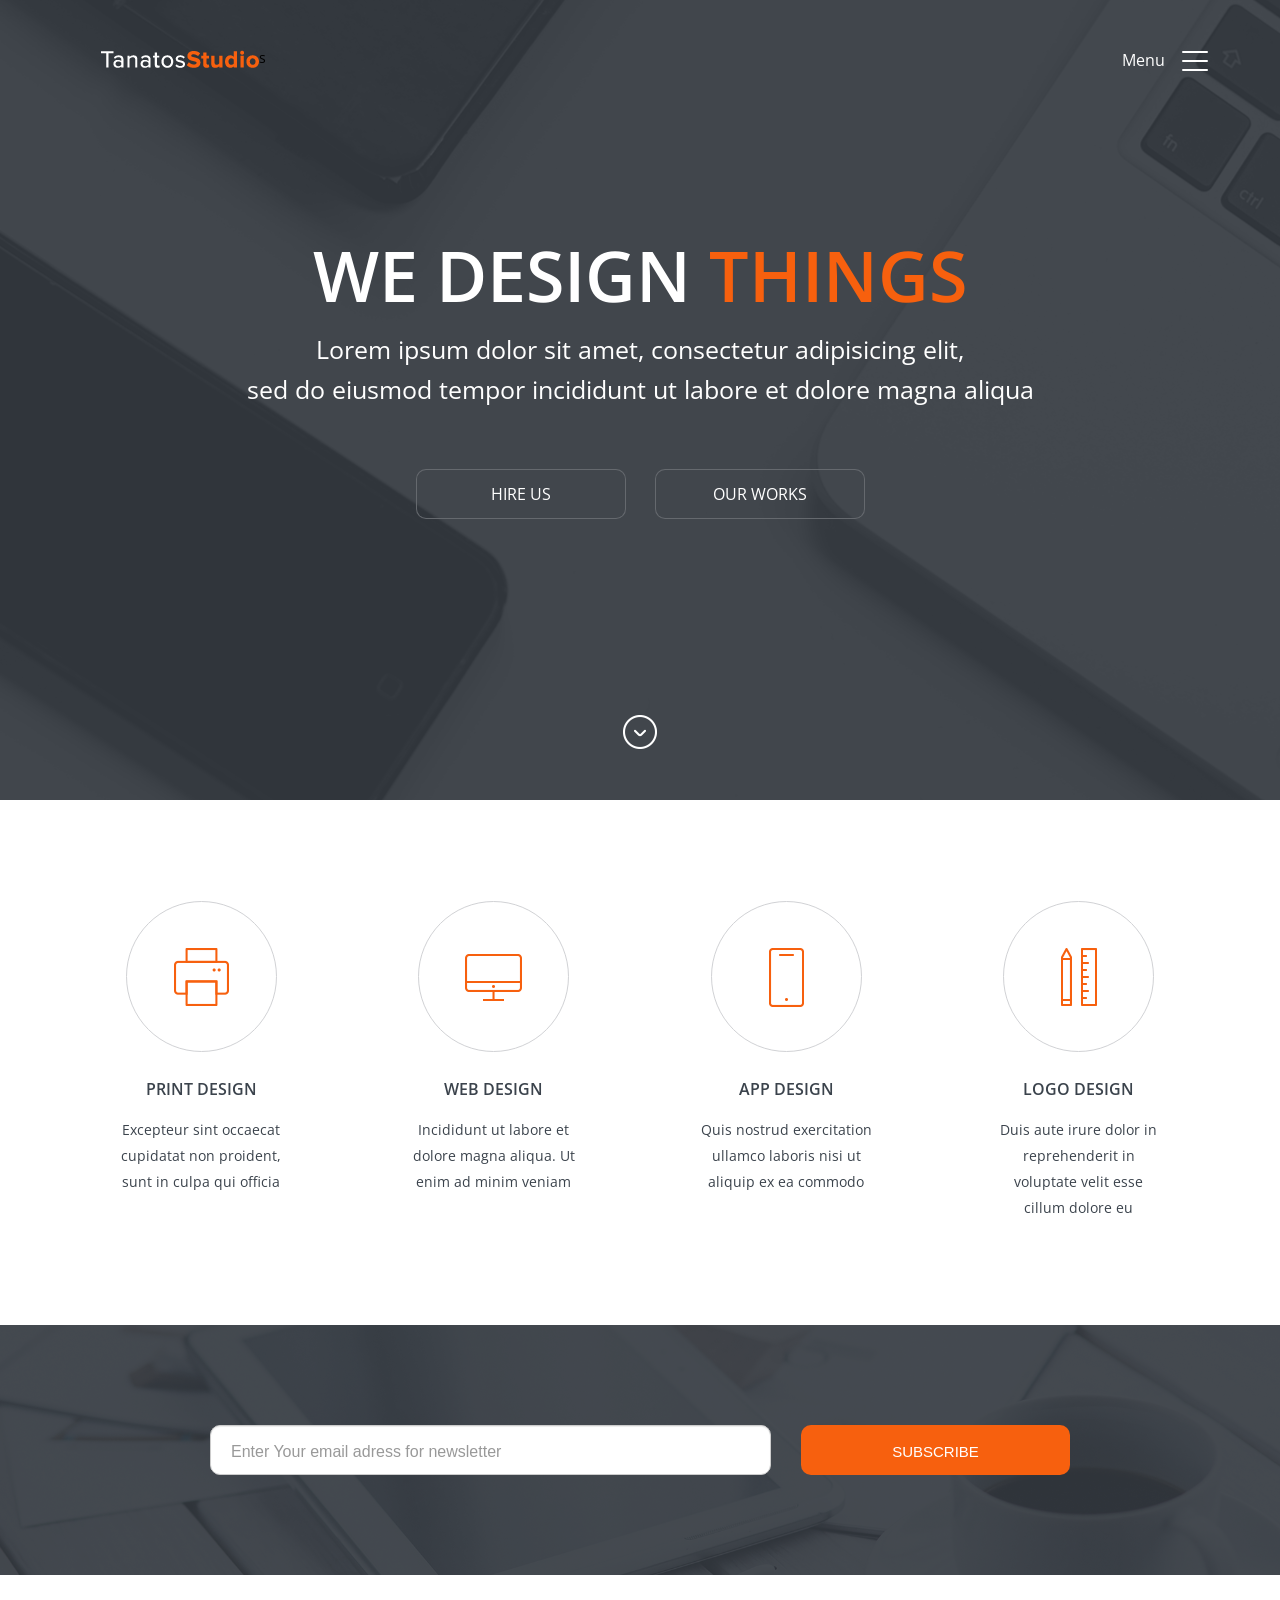
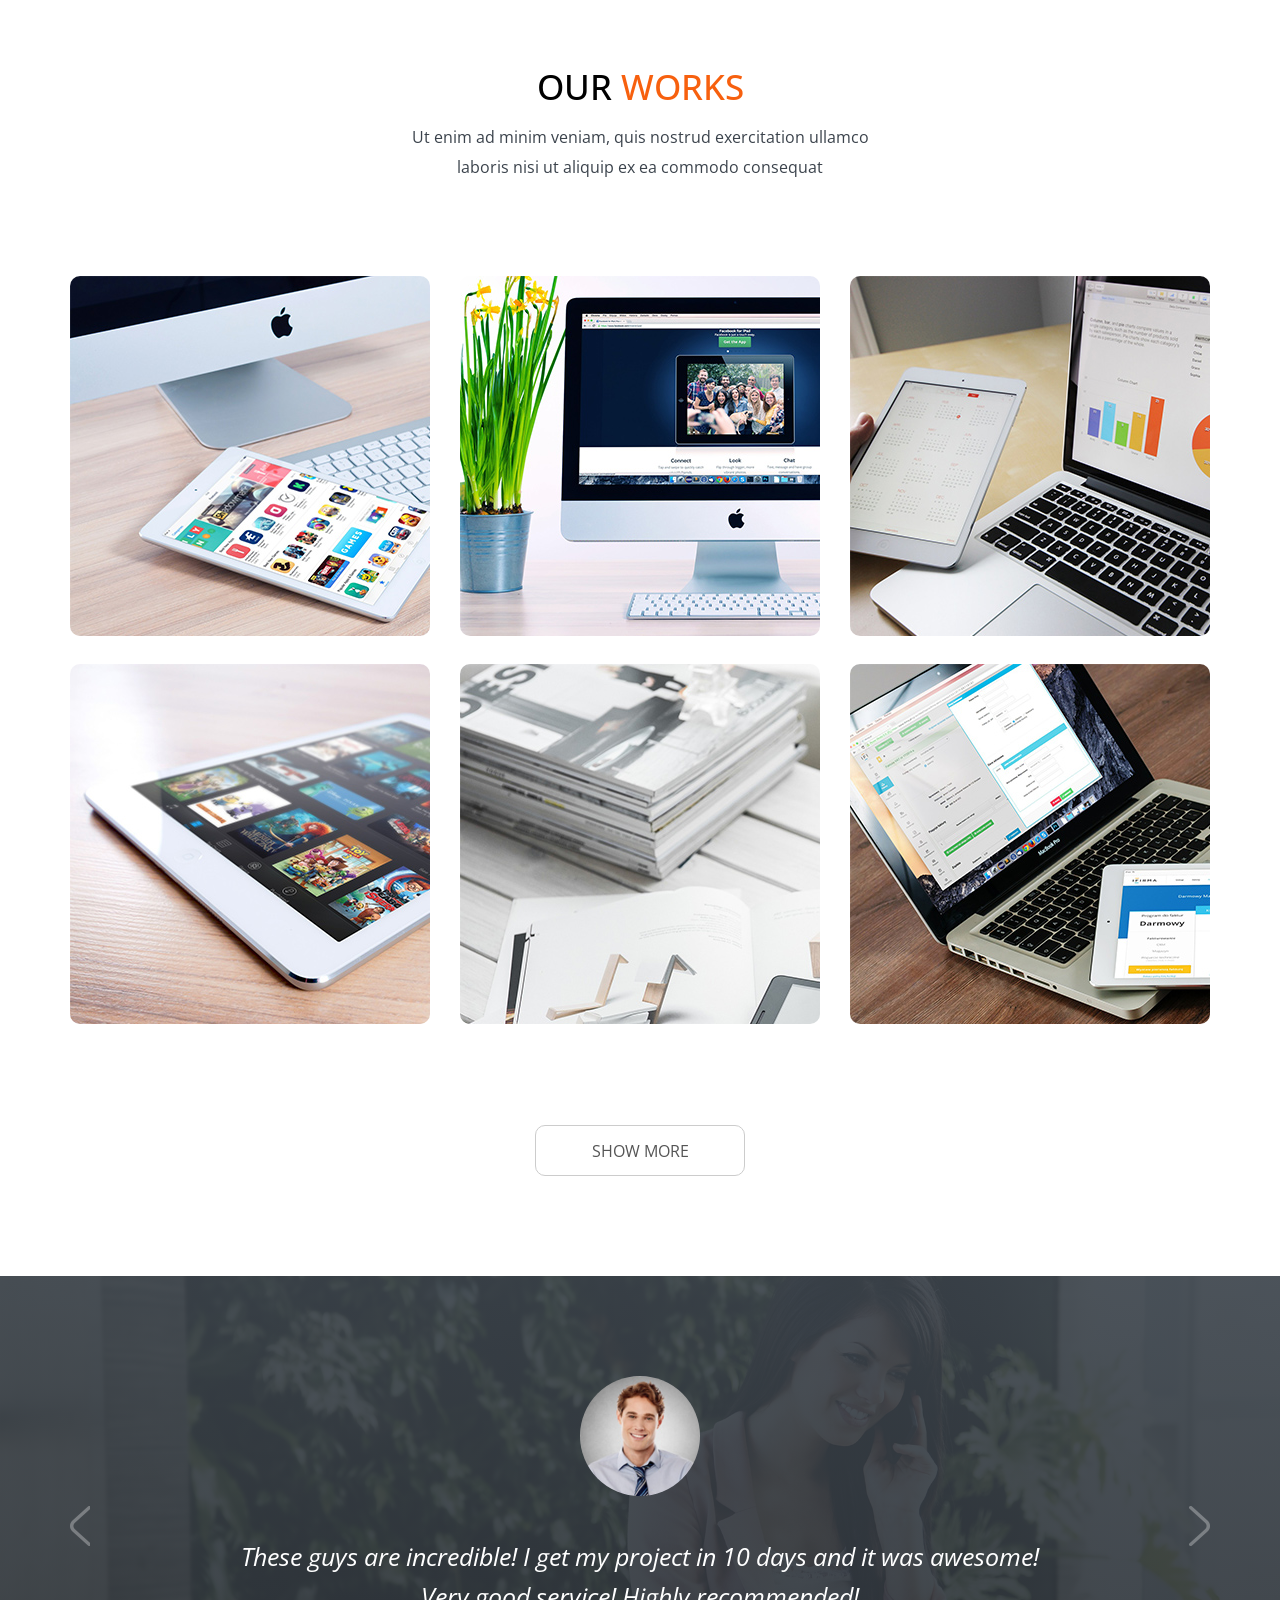
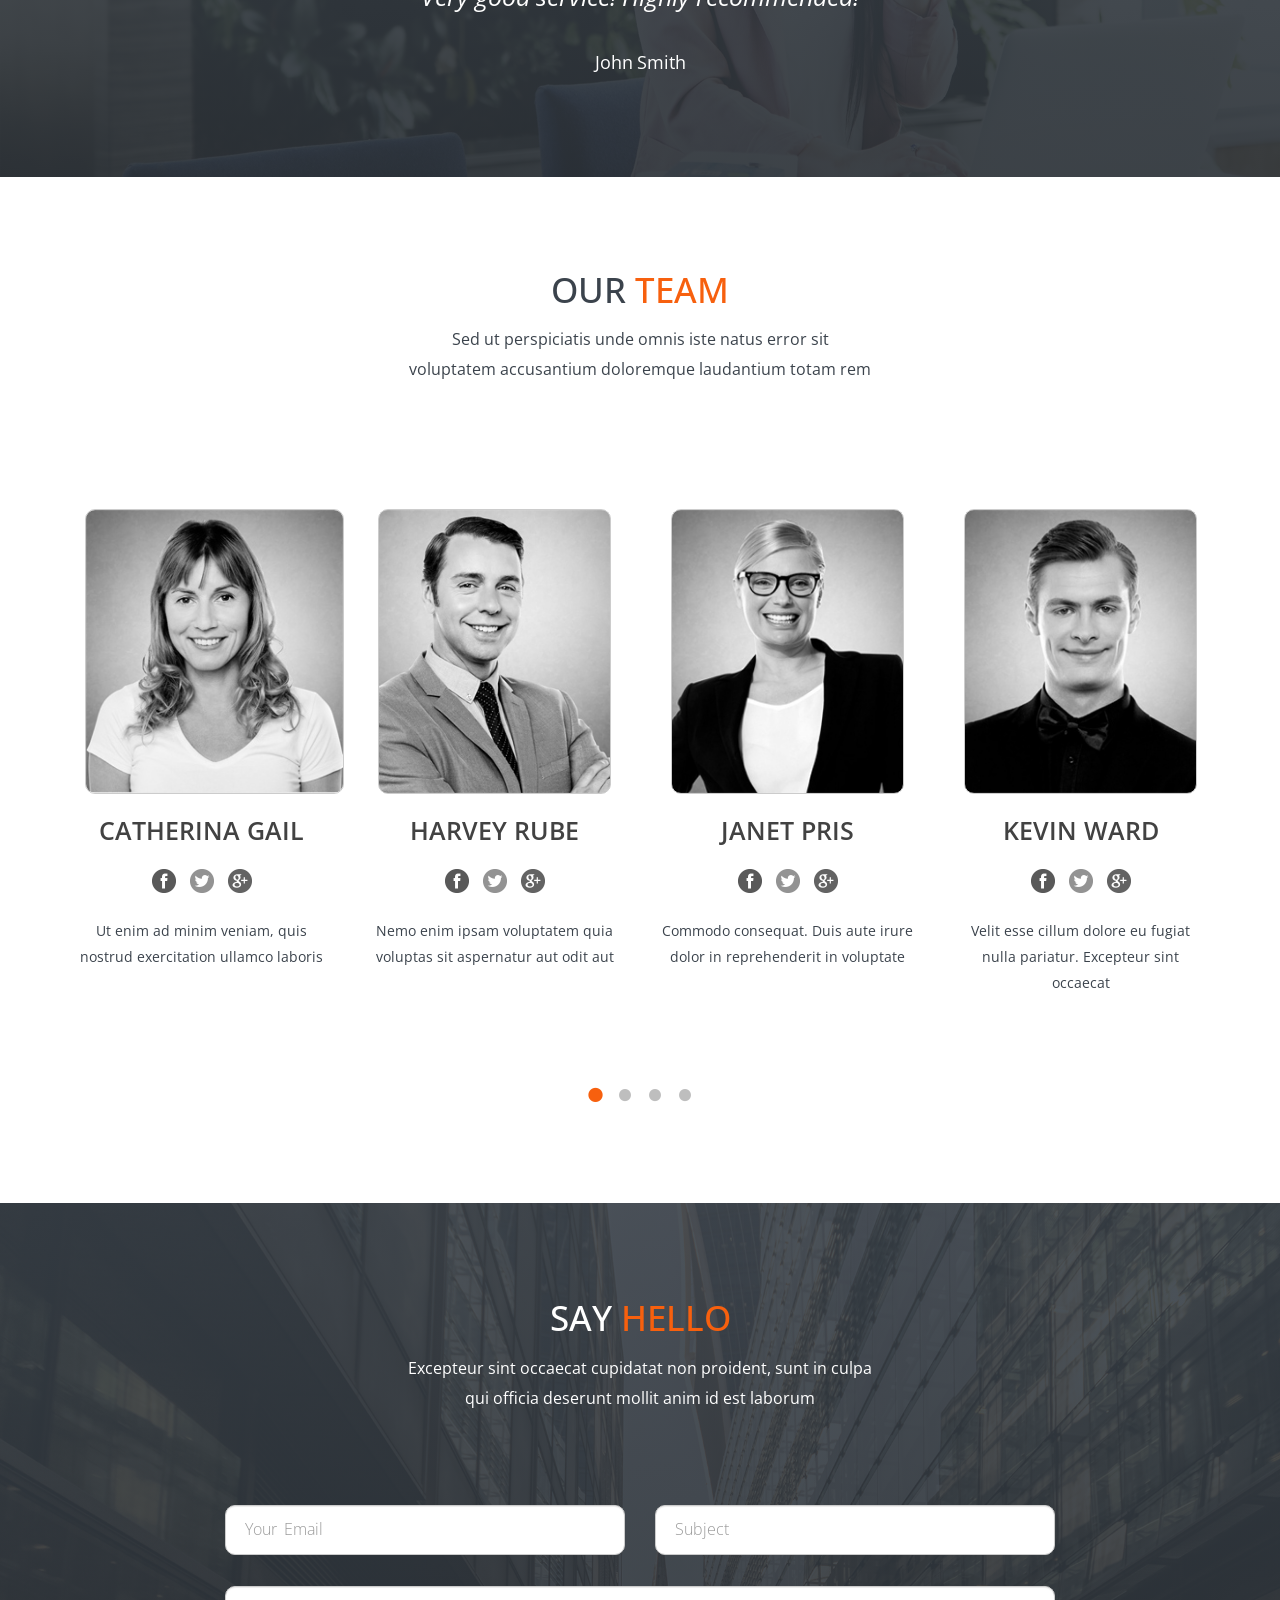
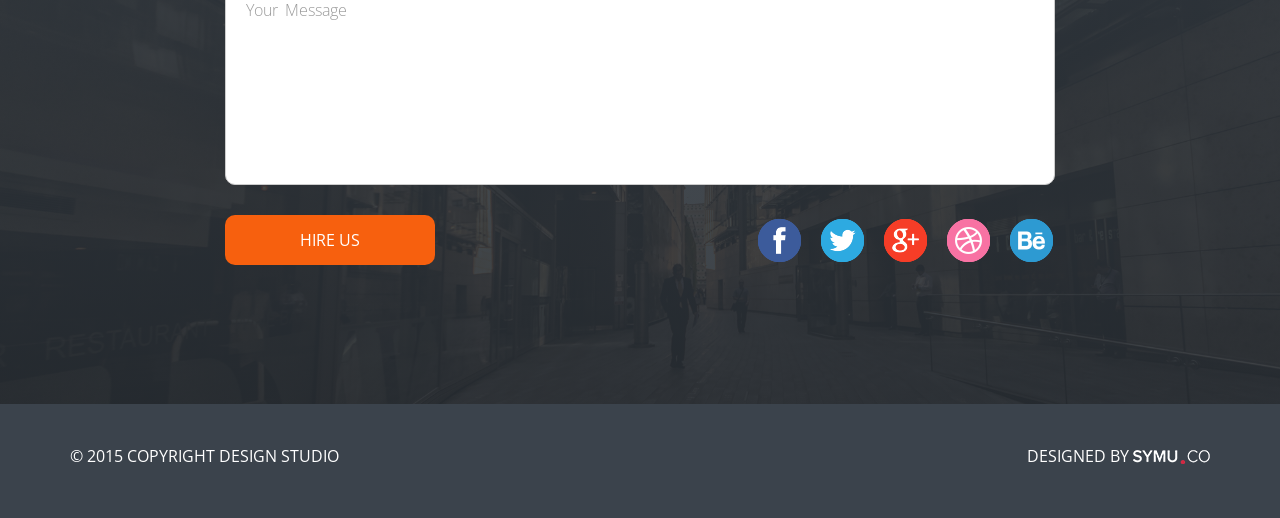
==== commit 1e77fc0d: "add new styles" ====
--- a/index.html
+++ b/index.html
@@ -20,7 +20,7 @@
 	<div id="wrapper">
 		<header id="header">
 			<div class="container">
-				<strong class="logo"><a href="#">Tanatos<span>Studio</span></a></strong>
+			s	<strong class="logo"><a href="#">Tanatos<span>Studio</span></a></strong>
 				<nav id="main-nav">
 					<ul>
 						<li><a href="#">Home</a></li>
--- a/css/styles.css
+++ b/css/styles.css
@@ -599,7 +599,7 @@
 	background: url(../images/bg-slick-arrow-left.png) no-repeat;
 	content: '';;
 	height: 40px;
-	left: -89px;
+	left: 0;
 	position: absolute;
 	z-index: 9999999999;
 }
@@ -610,7 +610,7 @@
 	background: url(../images/bg-slick-arrow-right.png) no-repeat;
 	content: '';
 	height: 40px;
-	right: -90px;
+	right: 0;
 	width: 21px;
 }
 
@@ -917,7 +917,6 @@
 		height: 231px;
 		margin: 0 0 30px
 	}
-}
 	.toon-modal .modal-dialog{
 		padding: 200px 0 0;
 		width: 728px;
@@ -974,6 +973,7 @@
 		border: 2px dotted #2c76ad;
 		color: #2c76ad;
 	}
+}
 
 @media (min-width: 1230px){
 	.team > .container {
@@ -1065,6 +1065,121 @@
 	#footer {
 		font-size: 12px;
 	}
+	.hire-modal .modal-dialog{
+		max-width: 700px;
+		margin: 30px;
+	}
+	.hire-modal .modal-header {
+		padding: 52px 15px 16px;
+		border-bottom: none;
+	}
+	.hire-modal .modal-content{
+		padding: 0;
+		position: relative;
+		text-align: center;
+		border-radius: unset;
+	}
+	.hire-modal .modal-title {
+		margin: 0 0 14px;
+		font: 35px/40px 'Open Sans', sans-serif;
+		text-transform: uppercase;
+	}
+	.hire-modal .btn-lg {
+		width: 100%;
+		color: #fff;
+		background-color: #f7600e;
+		font: 16px/23px 'Open Sans', sans-serif;
+		border-radius: 10px;
+		padding: 14px 0 11px;
+		margin: 0 0 45px;
+	}
+	.hire-modal .btn-lg:hover {
+		opacity: 0.8;
+	}
+	.hire-modal button.close {
+		background: #3b434c;
+	}
+	.hire-modal .close {
+		height: 38px;
+		width: 38px;
+		font-size: 24px;
+		line-height: 24px;
+		font-weight: 100;
+		color: #fff;
+		border-radius: 50%;
+		top: -14px;
+		right: -18px;
+		position: absolute;
+		opacity: 1;
+		text-shadow: none;
+	}
+	.hire-modal .contact-form .form-control {
+		margin: 0 0 29px;
+		padding: 25px 21px 23px;
+		word-spacing: 3px;
+		letter-spacing: -1px;
+	}
+	.hire-modal textarea.form-control.form-hire-us {
+		padding: 14px 21px;
+		height: 231px;
+		margin: 0 0 30px
+	}
+	.toon-modal .modal-dialog{
+		padding: 200px 0 0;
+		width: 728px;
+	}
+	.toon-modal .modal-content {
+		border: 3px solid #2c76ad;
+		border-radius: 15px;
+		background-color: #3c87be;
+		text-align: center;
+	}
+	.toon-modal .modal-header {
+		background: transparent;
+		text-align: center;
+		border:none;
+		padding: 0;
+		margin: -59px 0 25px;
+		color: #3c87be;
+	}
+	.toon-modal h4 {
+		font-size: 27px;
+		font-weight: 600;
+	}
+	.toon-modal .modal-body {
+		padding: 120px 0 0;
+		text-transform: uppercase;
+		color: #fff;
+	}
+	.toon-modal .logo-toon{
+		display: inline-block;
+		background: url(../images/logo-modal.png) no-repeat;
+		width: 448px;
+		height: 63px;
+		text-indent: -9999px;
+		overflow: hidden;
+	}
+	.toon-modal .logo-toon a{
+		display: block;
+		height: 100%;
+	}
+	.toon-modal p {
+		margin: 0 0 26px;
+	}
+	.toon-modal button {
+		margin: 0 0 101px;
+		padding: 11px 20px 10px;
+		border: 2px dotted #fff;
+		border-radius: 12px;
+		background-color: #2c76ad;
+		color: #fff;
+		font-size: 15px;
+	}
+	.toon-modal button:hover {
+		background-color: #fff;
+		border: 2px dotted #2c76ad;
+		color: #2c76ad;
+	}
 }
 
 @media only screen and (max-width : 480px) {
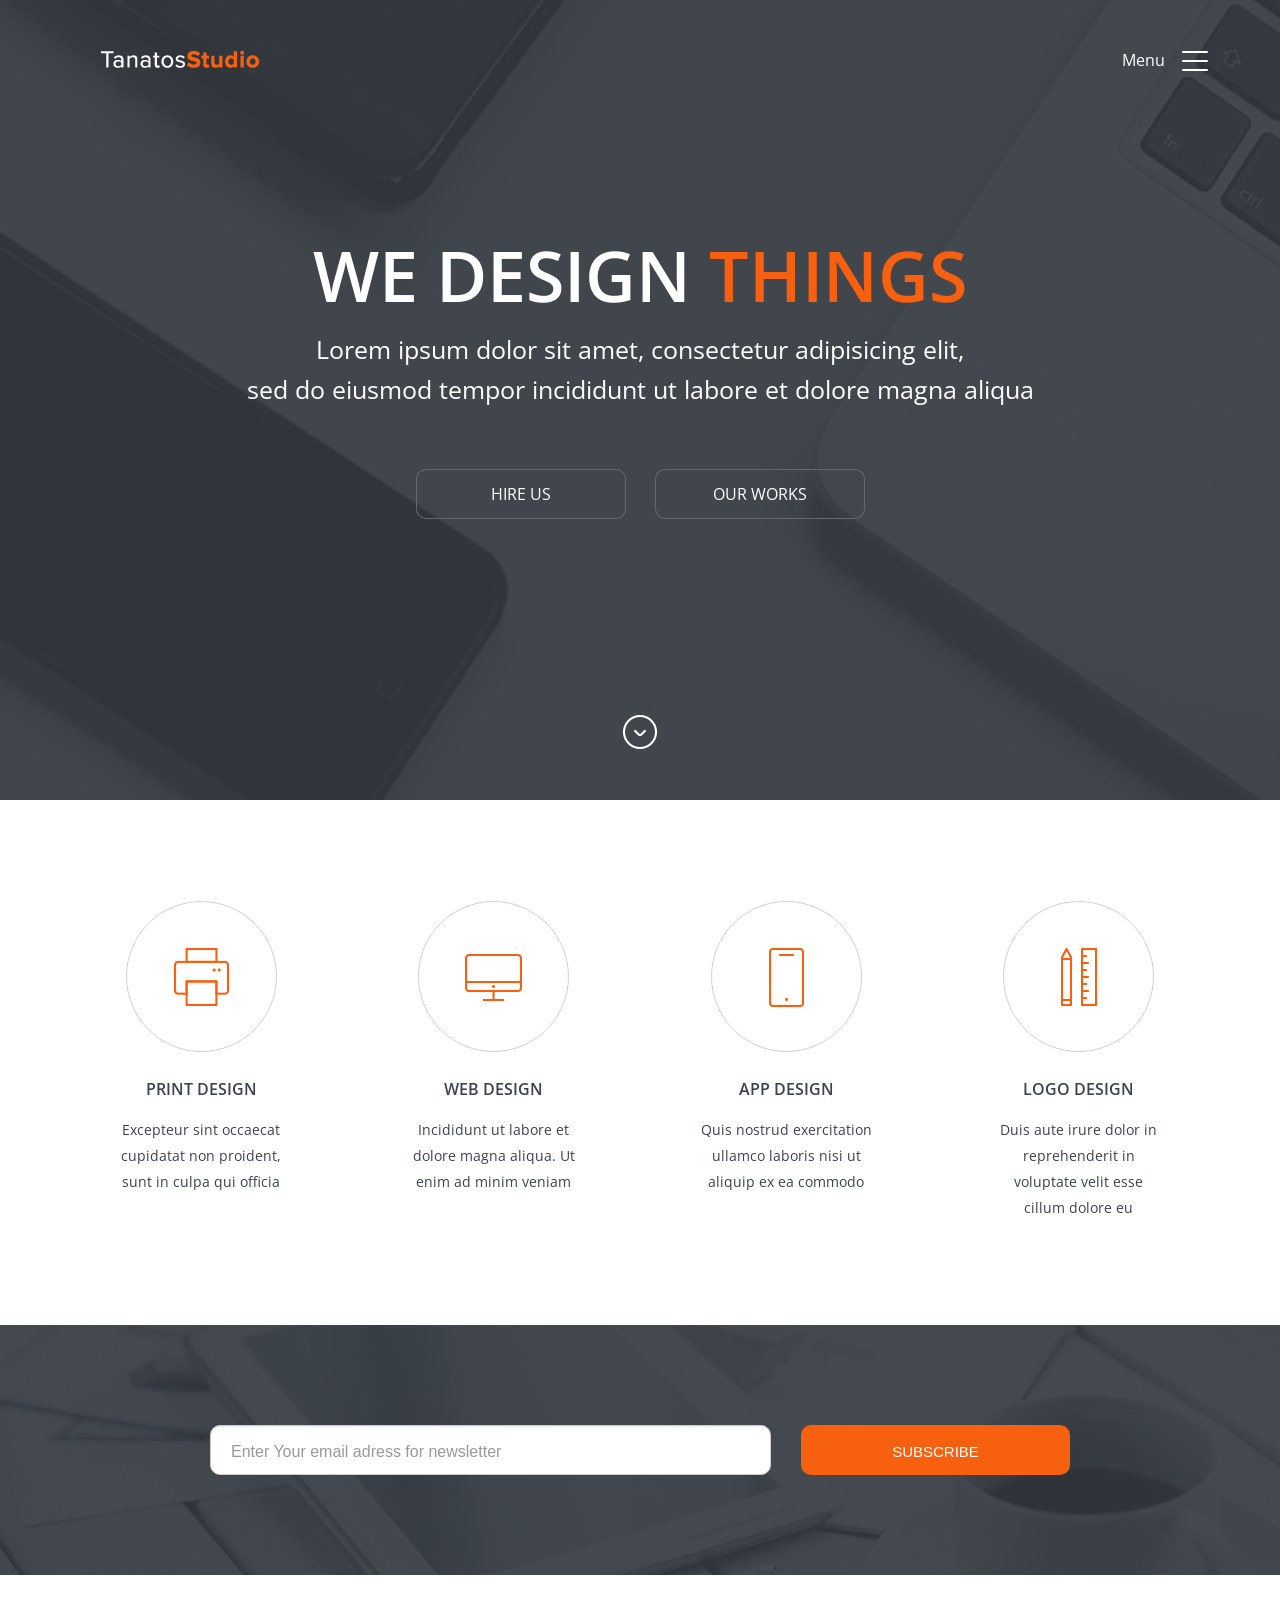
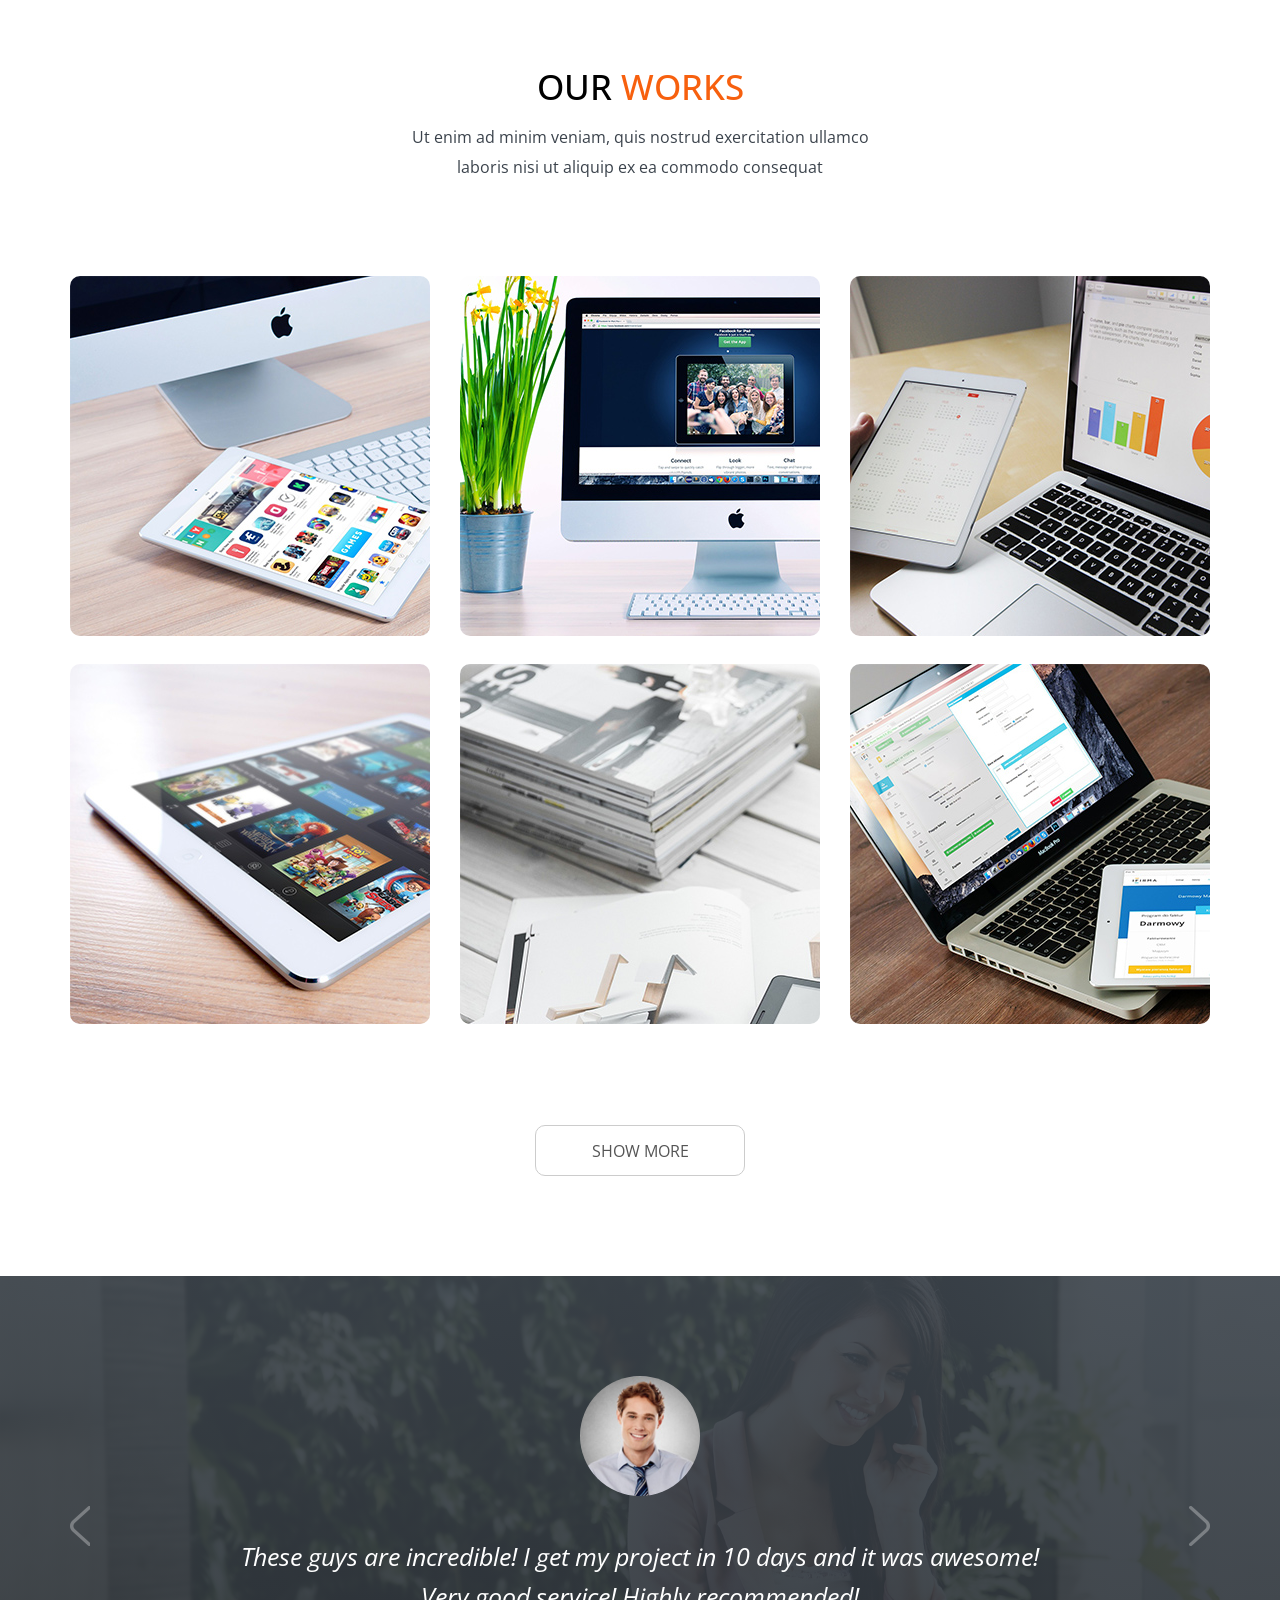
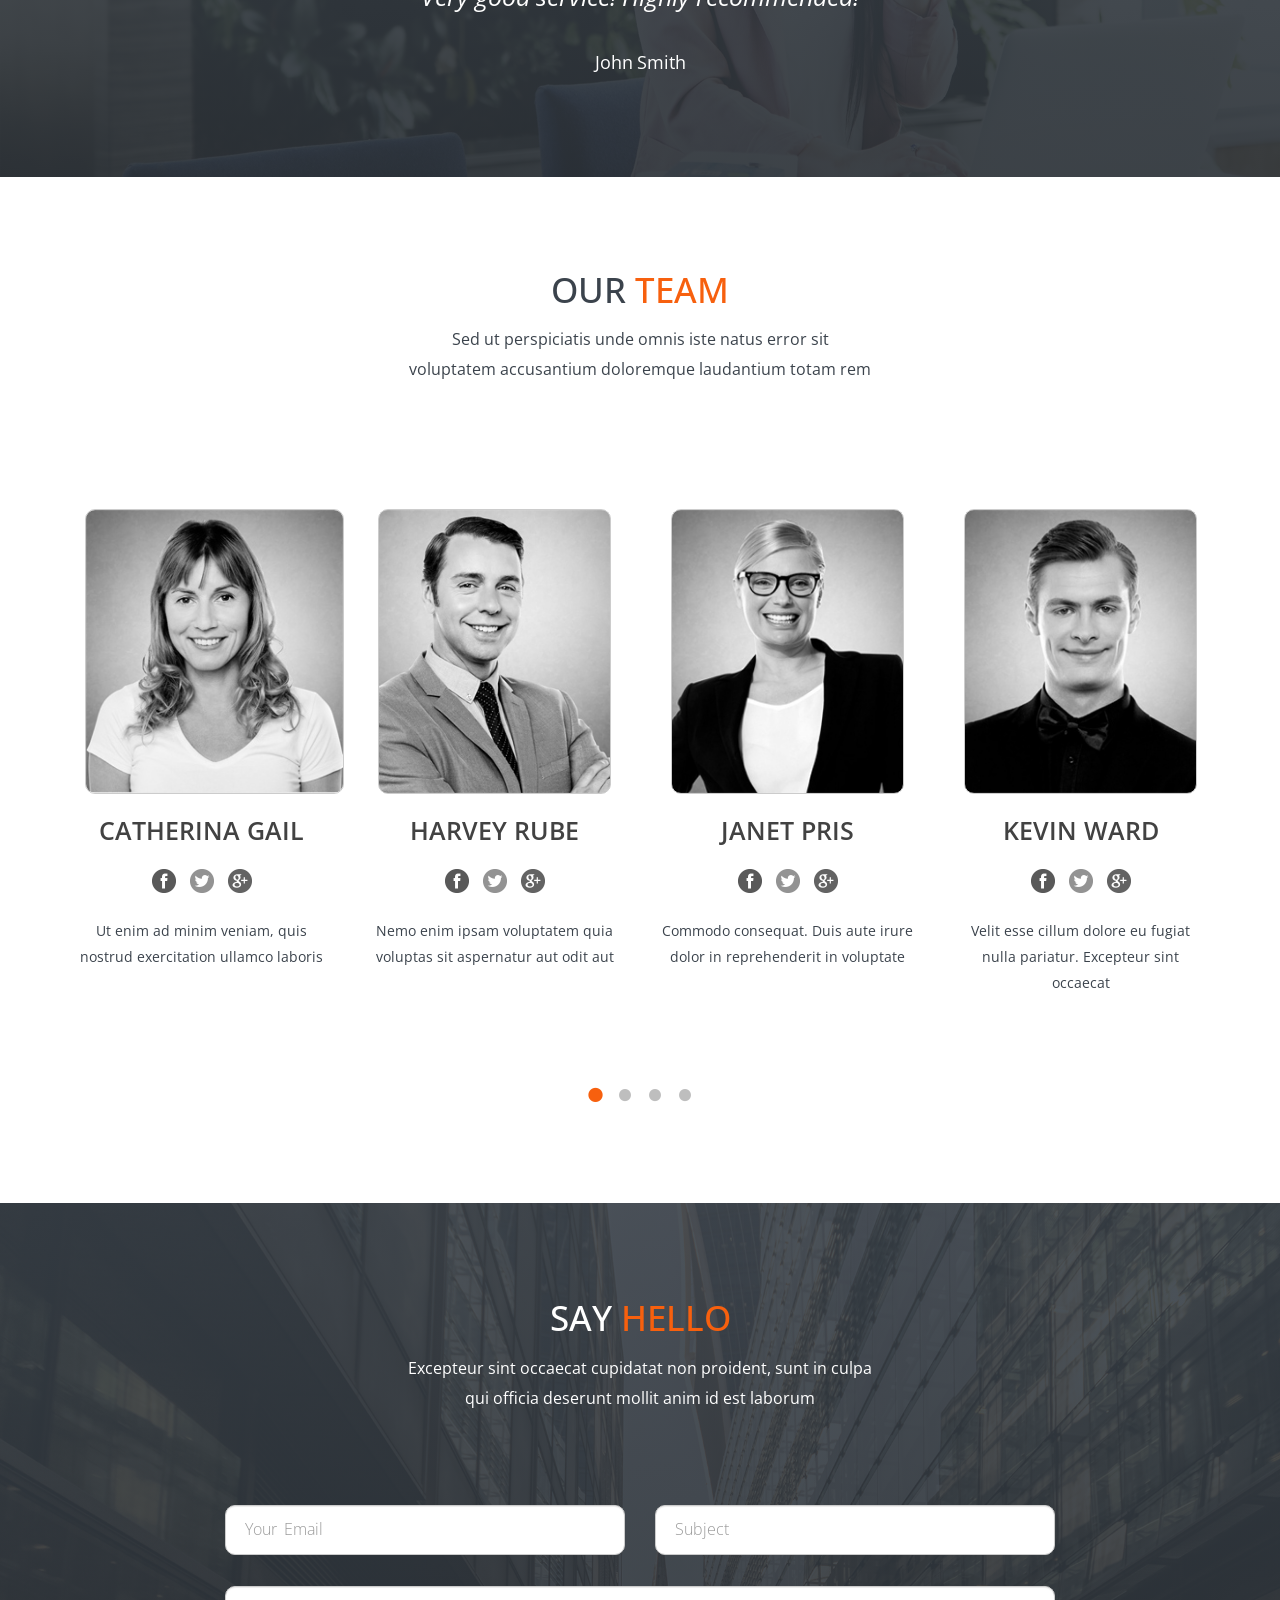
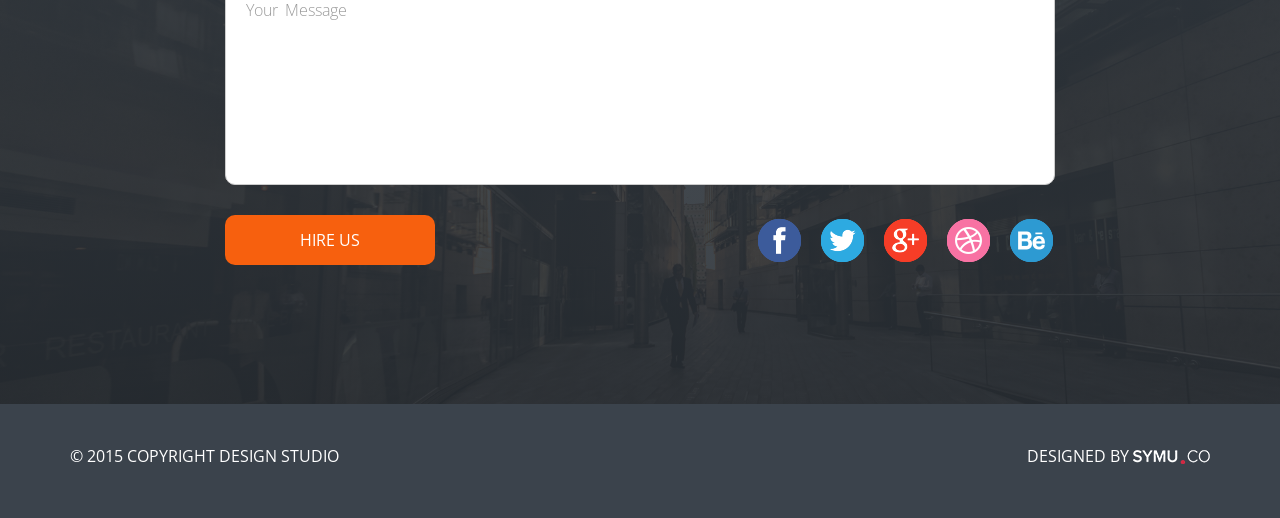
==== commit 8a66c985: "add new styles" ====
--- a/index.html
+++ b/index.html
@@ -20,7 +20,7 @@
 	<div id="wrapper">
 		<header id="header">
 			<div class="container">
-			s	<strong class="logo"><a href="#">Tanatos<span>Studio</span></a></strong>
+				<strong class="logo"><a href="#">Tanatos<span>Studio</span></a></strong>
 				<nav id="main-nav">
 					<ul>
 						<li><a href="#">Home</a></li>
--- a/css/styles.css
+++ b/css/styles.css
@@ -1126,7 +1126,7 @@
 	}
 	.toon-modal .modal-dialog{
 		padding: 200px 0 0;
-		width: 728px;
+		max-width: 728px;
 	}
 	.toon-modal .modal-content {
 		border: 3px solid #2c76ad;
@@ -1143,7 +1143,7 @@
 		color: #3c87be;
 	}
 	.toon-modal h4 {
-		font-size: 27px;
+		font-size: 20px;
 		font-weight: 600;
 	}
 	.toon-modal .modal-body {
@@ -1153,9 +1153,9 @@
 	}
 	.toon-modal .logo-toon{
 		display: inline-block;
-		background: url(../images/logo-modal.png) no-repeat;
-		width: 448px;
-		height: 63px;
+		background: url(../images/logo-modal-sm.png) no-repeat;
+		width: 290px;
+		height: 41px;
 		text-indent: -9999px;
 		overflow: hidden;
 	}
@@ -1165,6 +1165,7 @@
 	}
 	.toon-modal p {
 		margin: 0 0 26px;
+		padding: 0 15px;
 	}
 	.toon-modal button {
 		margin: 0 0 101px;
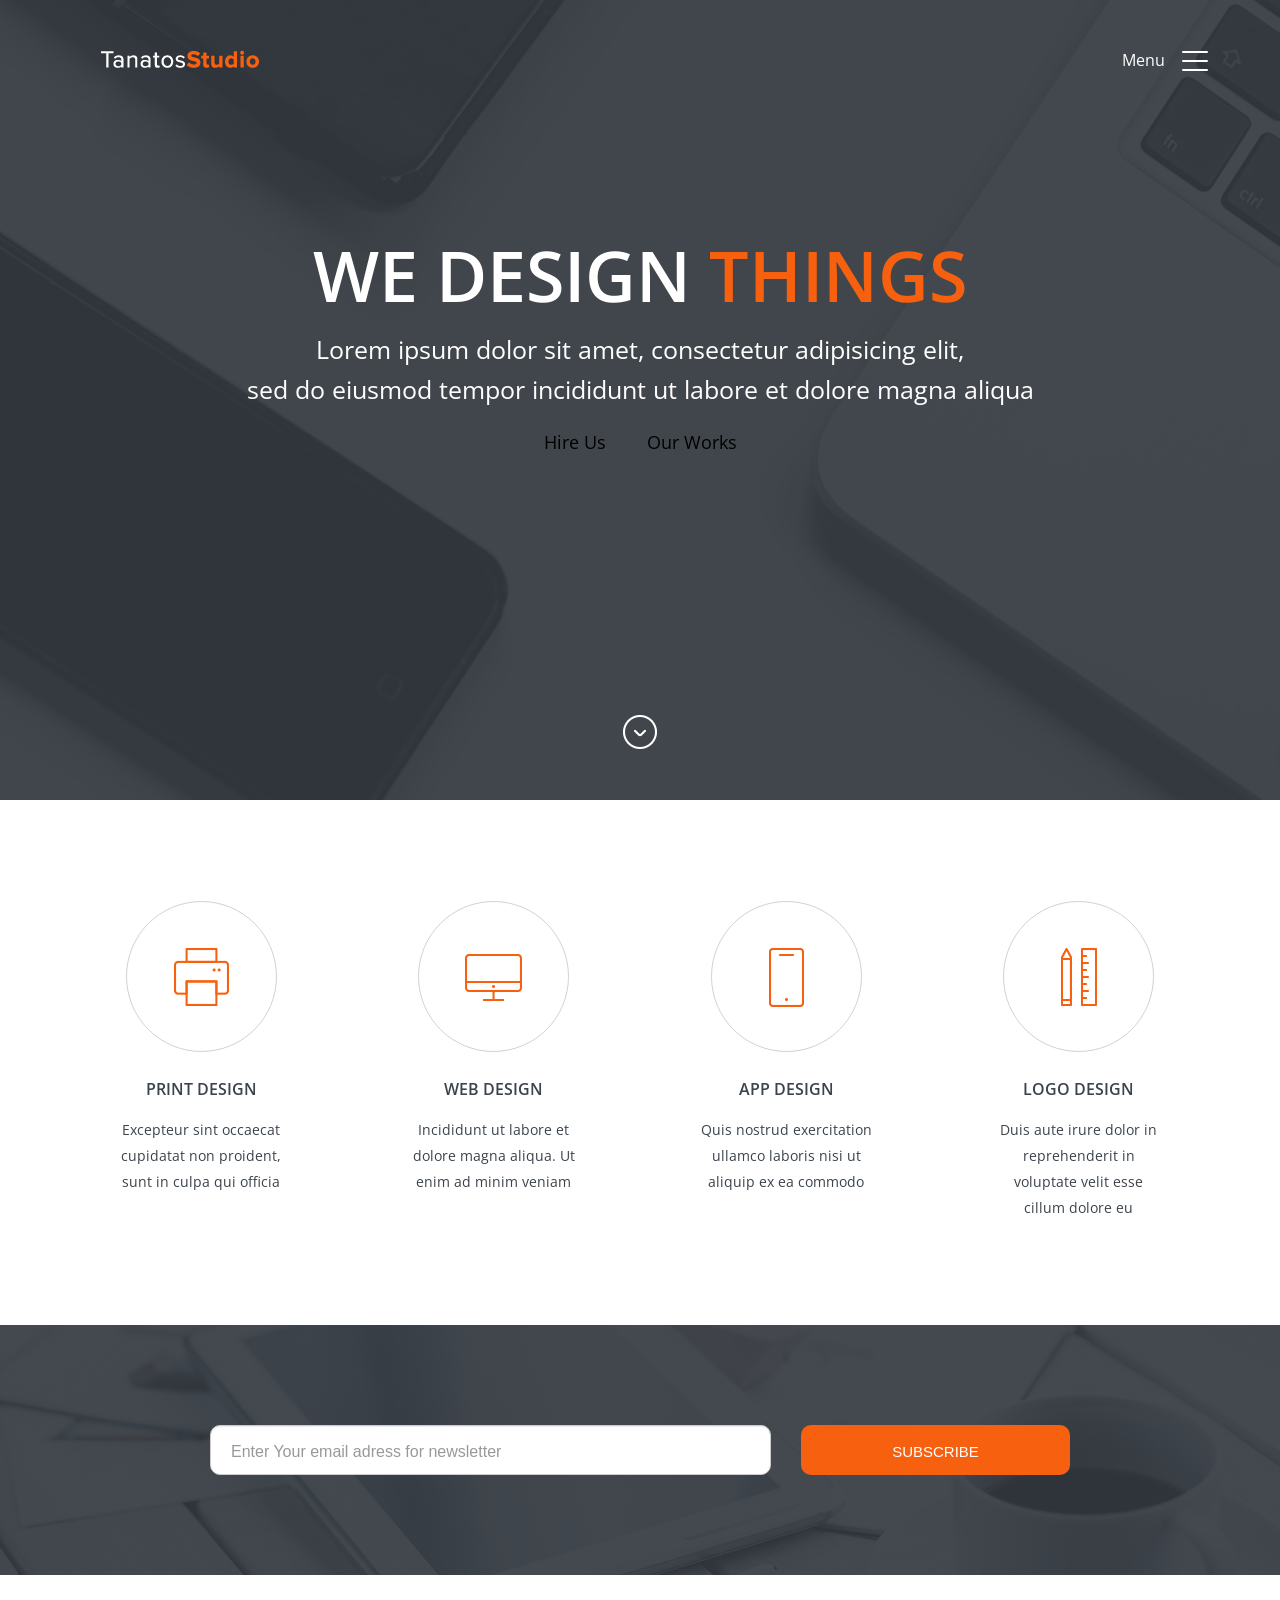
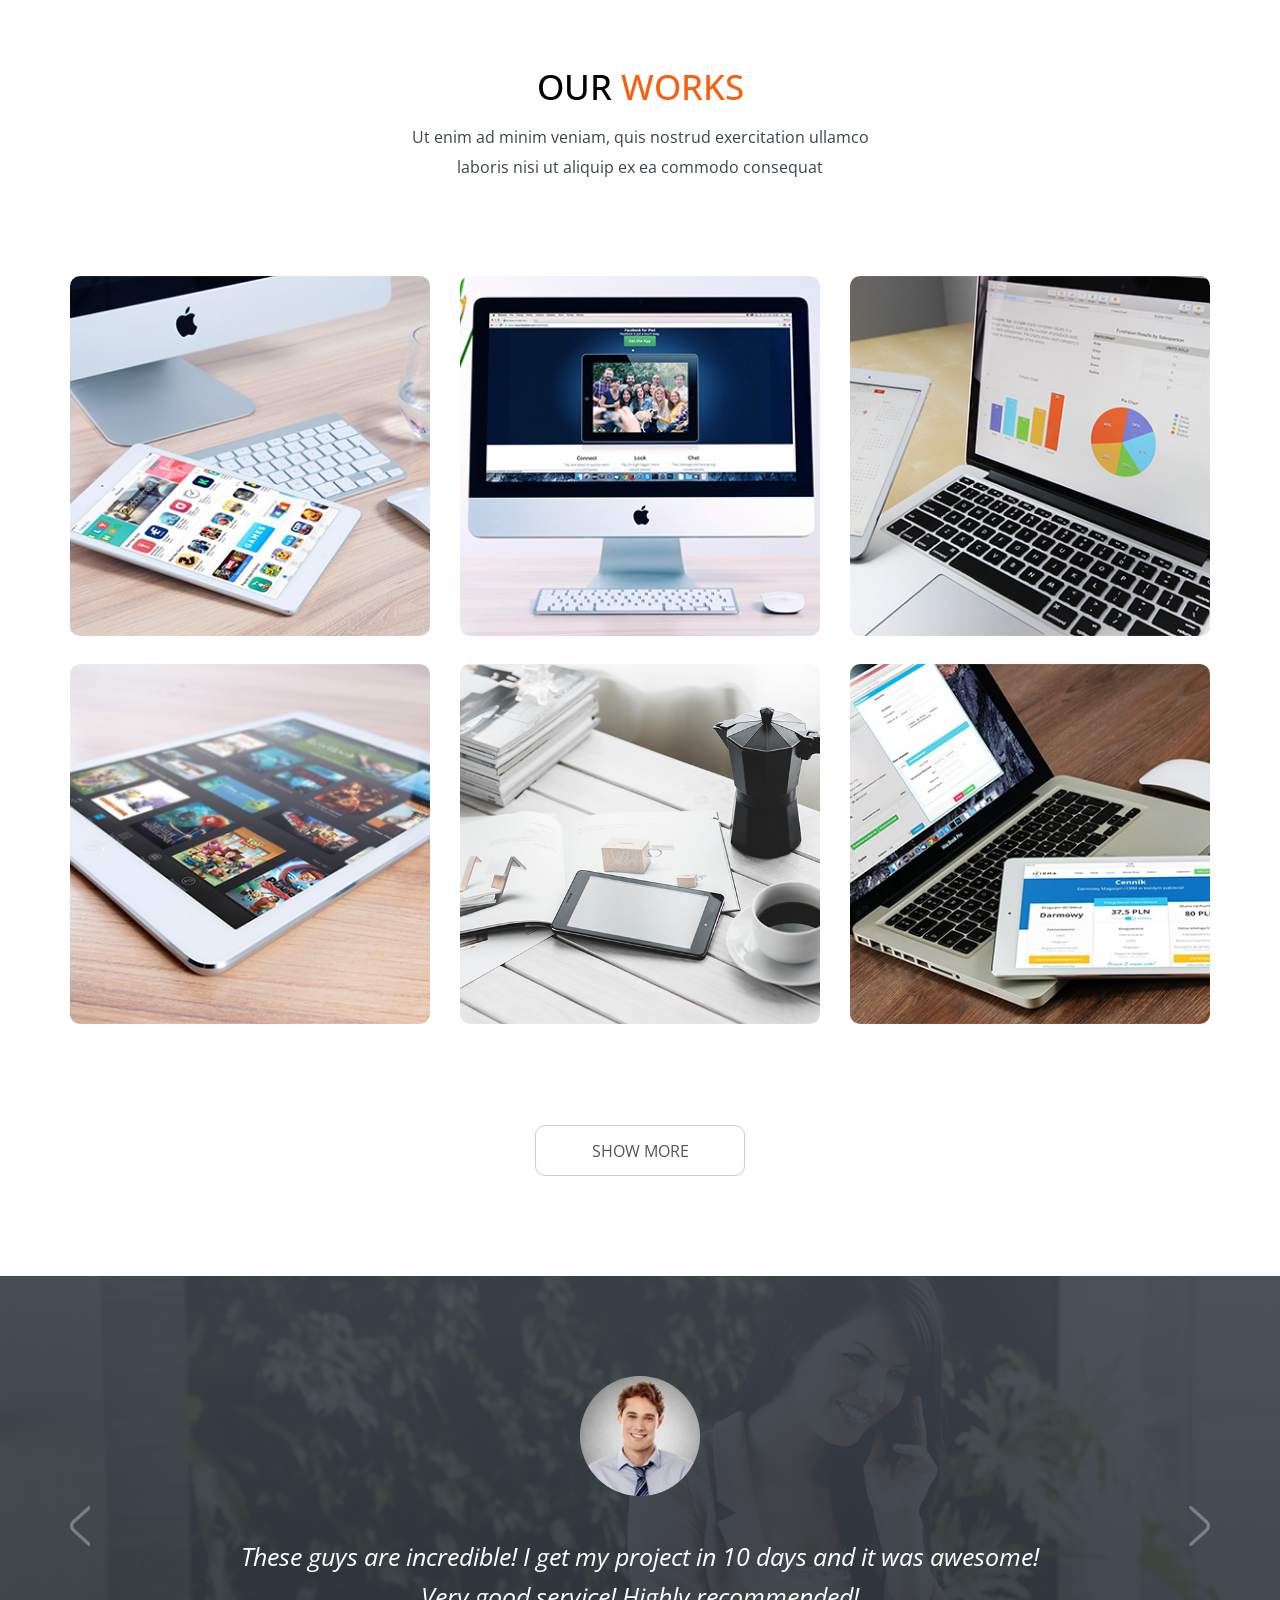
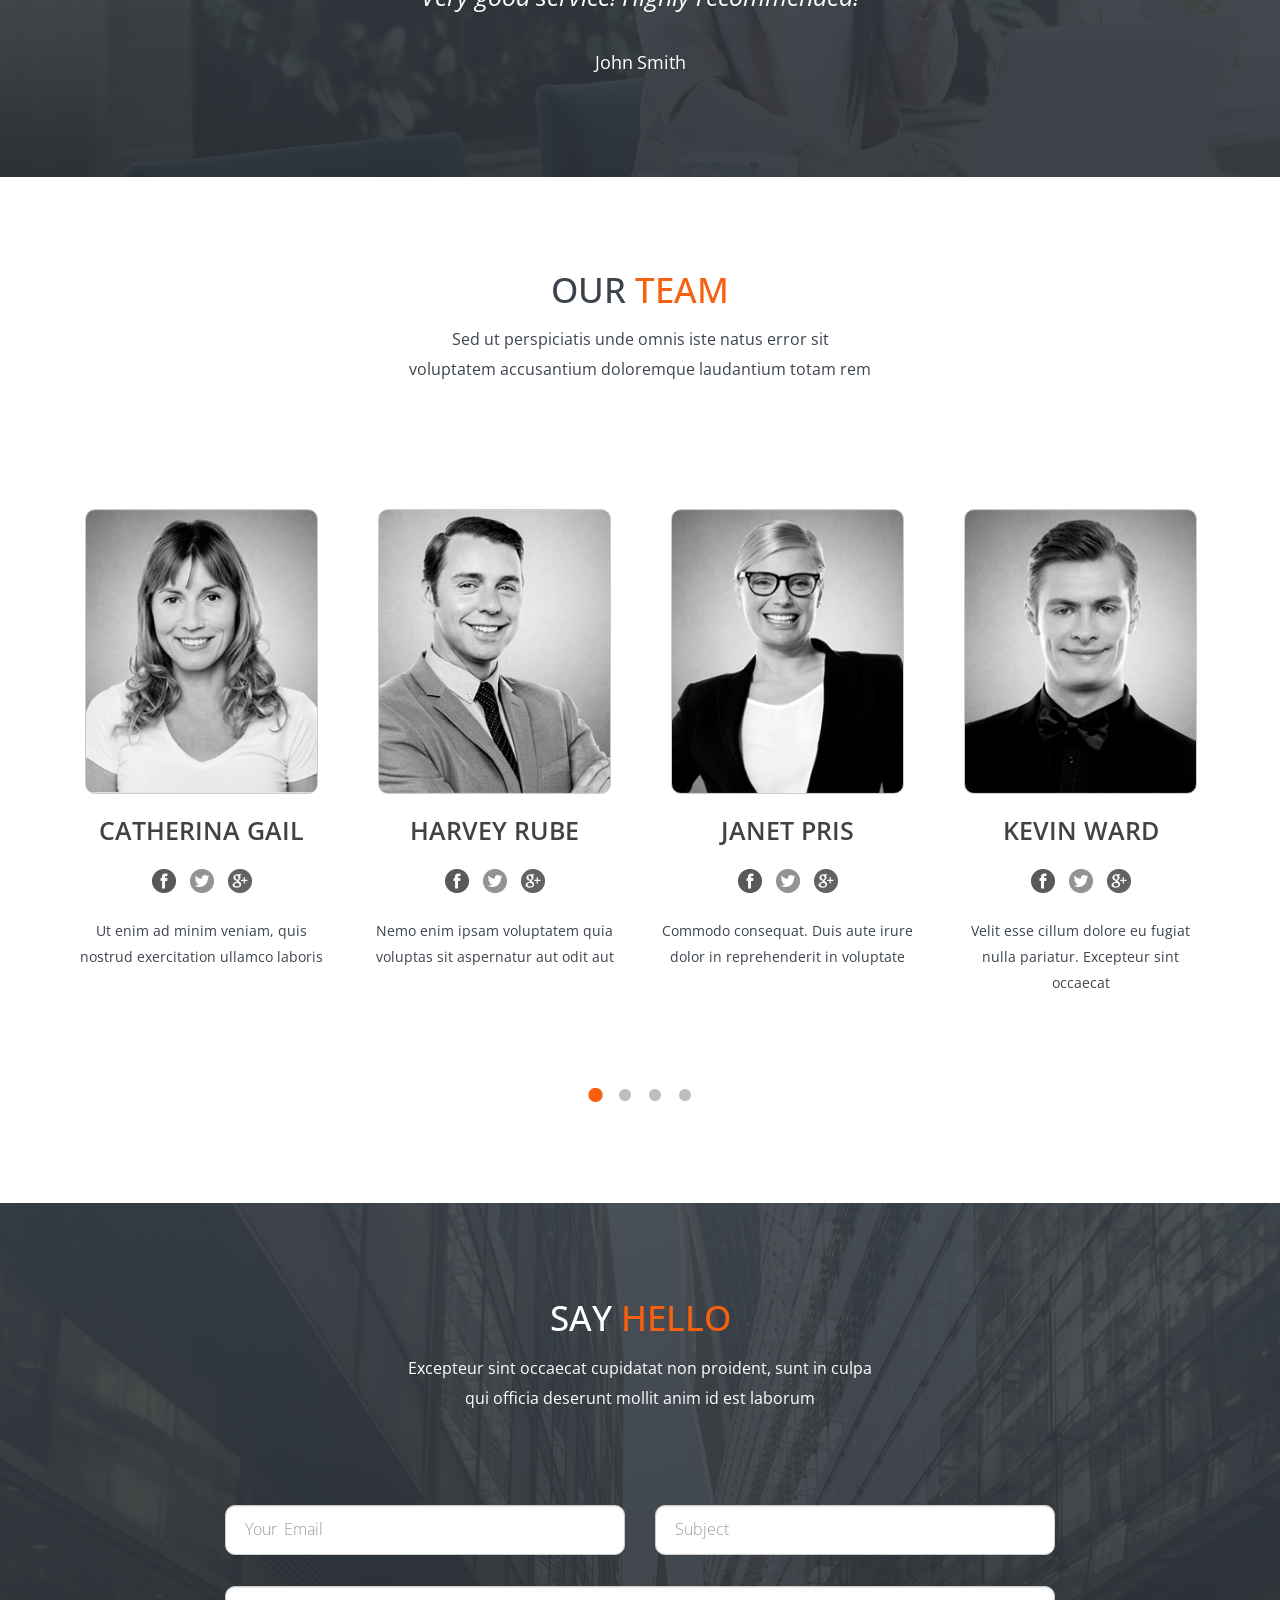
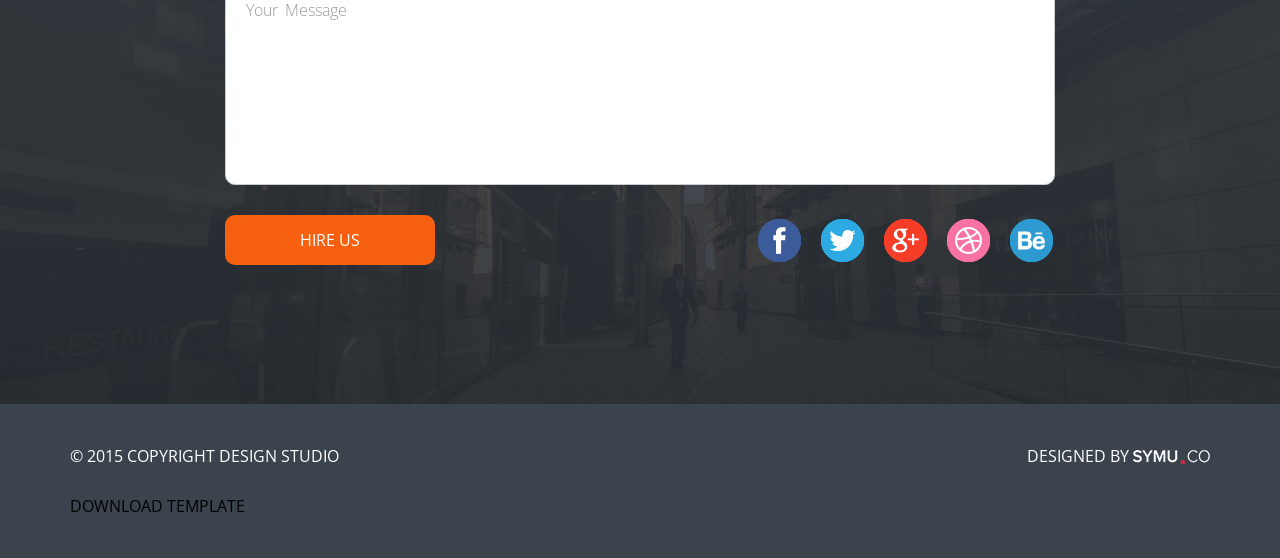
==== commit 8953ea24: "add new html" ====
--- a/index.html
+++ b/index.html
@@ -5,7 +5,8 @@
 	<meta http-equiv="X-UA-Compatible" content="IE=edge">
 	<meta name="viewport" content="width=device-width, initial-scale=1.0">
 	<title>Tanatos Studio</title>
-	<link href="https://fonts.googleapis.com/css?family=Open+Sans:300,400,400i,600,800" rel="stylesheet">
+	<link href="https://fonts.googleapis.com/css?family=Open+Sans:300,300i,400,400i,600,600i,700,700i,800,800i" rel="stylesheet">
+	<link href="https://fonts.googleapis.com/css?family=Montserrat:400,700" rel="stylesheet"> 
 	<link rel="stylesheet" href="css/bootstrap.min.css">
 	<link rel="stylesheet" href="css/slick.css">
 	<link rel="stylesheet" href="css/slick-theme.css">
@@ -13,6 +14,7 @@
 	<script src="js/jquery-3.1.1.min.js"></script>
 	<!--[if lt IE 9]><script src="https://cdnjs.cloudflare.com/ajax/libs/html5shiv/r29/html5.min.js"></script><![endif]-->
 	<script src="js/bootstrap.min.js"></script>
+	<script src="js/placeholders.min.js"></script>
 	<script src="js/slick.min.js"></script>
 	<script src="js/scripts.js"></script>
 </head>
@@ -28,7 +30,7 @@
 						<li><a href="#">Services</a></li>
 						<li><a href="#">Our Works</a></li>
 						<li><a href="#">Contact</a></li>
-						<div class="divider"></div>
+						<li class="divider"></li>
 						<li>
 							<ul class="social">
 								<li><a class="ico ico-fb" href="#"></a></li>
@@ -53,8 +55,8 @@
 								<h1>We Design <span>Things</span></h1>
 								<p>Lorem ipsum dolor sit amet, consectetur adipisicing elit, <br> sed do eiusmod tempor incididunt ut labore et dolore magna aliqua</p>
 								<div class="buttons">
-									<button type = "button" class = "btn btn-lg" data-toggle="modal" data-target="#myModal">Hire Us</button>
-									<button type = "button" class = "btn btn-lg" data-toggle="modal" data-target="#myModal-02">Our Works</button>
+									<a href="#" class = "btn btn-lg" data-toggle="modal" data-target="#myModal">Hire Us</a>
+									<a href="#" class = "btn btn-lg" data-toggle="modal" data-target="#myModal-02">Our Works</a>
 								</div>
 							</div>
 						</div>
@@ -66,7 +68,7 @@
 					<a class="scroll-to" href="#main"><img src="images/img-arrow.png" alt="image description"></a>
 				</div>
 			</div>
-		</div><!--/Slider -->
+		</div><!--/slider -->
 		<div id="main">
 			<article class="services">
 				<div class="container">
@@ -99,11 +101,11 @@
 					<div class="container">
 						<div class="newsletter-form">
 							<form>
-								<div class="clearfix">
+								<div class="clearfix holder">
+									<input type="submit" class="btn btn-warning sub-btn" value="Subscribe" />
 									<div class="input-holder">
 										<input class="form-control" type="email" placeholder="Enter Your email adress for newsletter">
 									</div>
-									<input type="submit" class="btn btn-warning sub-btn" value="Subscribe" />
 								</div>
 							</form>
 						</div>
@@ -116,91 +118,79 @@
 					<p class="main-text">Ut enim ad minim veniam, quis nostrud exercitation ullamco <br>laboris nisi ut aliquip ex ea commodo consequat</p>
 					<div class="row ">
 						<div class="item-box col-lg-4 col-md-4 col-sm-6">
-							<a href="#">
 								<figure class="bg-img">
-									<img src="images/img-portfolio-01.jpg"/></a>
+									<img src="images/img-portfolio-01.jpg"/>
 									<figcaption>
 										<div class="over text-center hidden-xs">
 											<h4>Abazoo Website</h4>
 											<p>Quis nostrud exercitation ullamco laboris nisi ut aliquip ex ea commodo</p>
-											<button class="btn btn-default">show projects</button>
+											<a class= "btn btn-dafault" href="#">show project</a>
 										</div>
 									</figcaption>
 								</figure>
-							</a>
 						</div>
 						<div class="item-box col-lg-4 col-md-4 col-sm-6">
-							<a href="#">
 								<figure class="bg-img">
-									<img src="images/img-portfolio-02.jpg"/></a>
+									<img src="images/img-portfolio-02.jpg"/>
 									<figcaption>
 										<div class="over text-center hidden-xs">
 											<h4>Abazoo Website</h4>
 											<p>Quis nostrud exercitation ullamco laboris nisi ut aliquip ex ea commodo</p>
-											<button class="btn btn-default">show projects</button>
+											<a class="btn btn-default" href="#">show project</a>
 										</div>
 									</figcaption>
 								</figure>
-							</a>
 						</div>
 						<div class="item-box col-lg-4 col-md-4 col-sm-6">
-							<a href="#">
 								<figure class="bg-img">
-									<img src="images/img-portfolio-03.jpg"/></a>
+									<img src="images/img-portfolio-03.jpg"/>
 									<figcaption>
 										<div class="over text-center hidden-xs">
 											<h4>Abazoo Website</h4>
 											<p>Quis nostrud exercitation ullamco laboris nisi ut aliquip ex ea commodo</p>
-											<button class="btn btn-default">show projects</button>
+											<a class="btn btn-default" href="#">show project</a>
 										</div>
 									</figcaption>
 								</figure>
-							</a>
 						</div>
 						<div class="item-box col-lg-4 col-md-4 col-sm-6">
-							<a href="#">
 								<figure class="bg-img">
-									<img src="images/img-portfolio-04.jpg"/></a>
+									<img src="images/img-portfolio-04.jpg"/>
 									<figcaption>
 										<div class="over text-center hidden-xs">
 											<h4>Abazoo Website</h4>
 											<p>Quis nostrud exercitation ullamco laboris nisi ut aliquip ex ea commodo</p>
-											<button class="btn btn-default">show projects</button>
+											<a class="btn btn-default" href="#">show project</a>
 										</div>
 									</figcaption>
 								</figure>
-							</a>
 						</div>
 						<div class="item-box col-lg-4 col-md-4 col-sm-6">
-							<a href="#">
 								<figure class="bg-img">
-									<img src="images/img-portfolio-05.jpg"/></a>
+									<img src="images/img-portfolio-05.jpg"/>
 									<figcaption>
 										<div class="over text-center hidden-xs">
 											<h4>Abazoo Website</h4>
 											<p>Quis nos  trud exercitation ullamco laboris nisi ut aliquip ex ea commodo</p>
-											<button class="btn btn-default">show projects</button>
+											<a class="btn btn-default" href="#">show project</a>
 										</div>
 									</figcaption>
 								</figure>
-							</a>
 						</div>
 						<div class="item-box col-lg-4 col-md-4 col-sm-6">
-							<a href="#">
 								<figure class="bg-img">
-									<img src="images/img-portfolio-06.jpg"/></a>
+									<img src="images/img-portfolio-06.jpg"/>
 									<figcaption>
 										<div class="over text-center hidden-xs">
 											<h4>Abazoo Website</h4>
 											<p>Quis nostrud exercitation ullamco laboris nisi ut aliquip ex ea commodo</p>
-											<button class="btn btn-default">show project</button>
+											<a class="btn btn-default" href="#">show project</a>
 										</div>
 									</figcaption>
 								</figure>
-							</a>
-						</div>
-					</div>
-					<button class="show btn btn-default text-center">SHOW MORE</button>
+						</div>
+					</div>
+					<a href="#" class="show btn btn-default text-center">SHOW MORE</a>
 				</div>
 			</div><!--/portfolio-->
 			<div class="testimonials bg-img">
@@ -235,7 +225,7 @@
 					<div class="team-slider">
 						<div class="member-holder">
 							<figure>
-								<figure-img bg-img" href="#"><img class="figure-img bg-img" src="images/img-member-01.jpg"/></a>
+								<a class= "figure-img bg-img" href="#"><img src="images/img-member-01.jpg" alt="image description"/></a>
 								<figcaption>
 									<h3 class="text-uppercase">Catherina Gail</h3>
 									<ul class="social-icons">
@@ -251,7 +241,7 @@
 						</div>
 						<div class="member-holder">
 							<figure>
-								<a class="figure-img bg-img" href="#"><img src="images/img-member-02.jpg"/></a>
+								<a class="figure-img bg-img" href="#"><img src="images/img-member-02.jpg" alt="image description"/></a>
 								<figcaption>
 									<h3 class="text-uppercase">Harvey Rube</h3>
 									<ul class="social-icons">
@@ -267,7 +257,7 @@
 						</div>
 						<div class="member-holder">
 							<figure>
-								<a class="figure-img bg-img" href="#"><img src="images/img-member-03.jpg"/></a>
+								<a class="figure-img bg-img" href="#"><img src="images/img-member-03.jpg" alt="image description"/></a>
 								<figcaption>
 									<h3 class="text-uppercase">Janet Pris</h3>
 									<ul class="social-icons">
@@ -283,7 +273,7 @@
 						</div>
 						<div class="member-holder">
 							<figure>
-								<a class="figure-img bg-img" href="#"><img src="images/img-member-04.jpg"/></a>
+								<a class="figure-img bg-img" href="#"><img src="images/img-member-04.jpg" alt="image description"/></a>
 								<figcaption>
 									<h3 class="text-uppercase">Kevin Ward</h3>
 									<ul class="social-icons">
@@ -299,7 +289,7 @@
 						</div>
 						<div class="member-holder">
 							<figure>
-								<a class="figure-img bg-img" href="#"><img src="images/img-member-01.jpg"/></a>
+								<a class="figure-img bg-img" href="#"><img src="images/img-member-01.jpg" alt="image description"/></a>
 								<figcaption>
 									<h3 class="text-uppercase">Catherina Gail</h3>
 									<ul class="social-icons">
@@ -315,7 +305,7 @@
 						</div>
 						<div class="member-holder">
 							<figure>
-								<a class="figure-img bg-img" href="#"><img src="images/img-member-02.jpg"/></a>
+								<a class="figure-img bg-img" href="#"><img src="images/img-member-02.jpg" alt="image description"/></a>
 								<figcaption>
 									<h3 class="text-uppercase">Harvey Rube</h3>
 									<ul class="social-icons">
@@ -331,7 +321,7 @@
 						</div>
 						<div class="member-holder">
 							<figure>
-								<a class="figure-img bg-img" href="#"><img src="images/img-member-03.jpg"/></a>
+								<a class="figure-img bg-img" href="#"><img src="images/img-member-03.jpg" alt="image description"/></a>
 								<figcaption>
 									<h3 class="text-uppercase">Janet Pris</h3>
 									<ul class="social-icons">
@@ -347,7 +337,7 @@
 						</div>
 						<div class="member-holder">
 							<figure>
-								<a class="figure-img bg-img" href="#"><img src="images/img-member-04.jpg"/></a>
+								<a class="figure-img bg-img" href="#"><img src="images/img-member-04.jpg" alt="image description"/></a>
 								<figcaption>
 									<h3 class="text-uppercase">Kevin Ward</h3>
 									<ul class="social-icons">
@@ -363,7 +353,7 @@
 						</div>
 						<div class="member-holder">
 							<figure>
-								<a class="figure-img bg-img" href="#"><img src="images/img-member-01.jpg"/></a>
+								<a class="figure-img bg-img" href="#"><img src="images/img-member-01.jpg" alt="image description"/></a>
 								<figcaption>
 									<h3 class="text-uppercase">Catherina Gail</h3>
 									<ul class="social-icons">
@@ -379,7 +369,7 @@
 						</div>
 						<div class="member-holder">
 							<figure>
-								<a class="figure-img bg-img" href="#"><img src="images/img-member-02.jpg"/></a>
+								<a class="figure-img bg-img" href="#"><img src="images/img-member-02.jpg" alt="image description"/></a>
 								<figcaption>
 									<h3 class="text-uppercase">Harvey Rube</h3>
 									<ul class="social-icons">
@@ -395,7 +385,7 @@
 						</div>
 						<div class="member-holder">
 							<figure>
-								<a class="figure-img bg-img" href="#"><img src="images/img-member-03.jpg"/></a>
+								<a class="figure-img bg-img" href="#"><img src="images/img-member-03.jpg" alt="image description"/></a>
 								<figcaption>
 									<h3 class="text-uppercase">Janet Pris</h3>
 									<ul class="social-icons">
@@ -411,7 +401,7 @@
 						</div>
 						<div class="member-holder">
 							<figure>
-								<a class="figure-img bg-img" href="#"><img src="images/img-member-04.jpg"/></a>
+								<a class="figure-img bg-img" href="#"><img src="images/img-member-04.jpg" alt="image description"/></a>
 								<figcaption>
 									<h3 class="text-uppercase">Kevin Ward</h3>
 									<ul class="social-icons">
@@ -427,7 +417,7 @@
 						</div>
 						<div class="member-holder">
 							<figure>
-								<a class="figure-img bg-img" href="#"><img src="images/img-member-01.jpg"/></a>
+								<a class="figure-img bg-img" href="#"><img src="images/img-member-01.jpg" alt="image description"/></a>
 								<figcaption>
 									<h3 class="text-uppercase">Catherina Gail</h3>
 									<ul class="social-icons">
@@ -443,7 +433,7 @@
 						</div>
 						<div class="member-holder">
 							<figure>
-								<a class="figure-img bg-img" href="#"><img src="images/img-member-02.jpg"/></a>
+								<a class="figure-img bg-img" href="#"><img src="images/img-member-02.jpg" alt="image description"/></a>
 								<figcaption>
 									<h3 class="text-uppercase">Harvey Rube</h3>
 									<ul class="social-icons">
@@ -459,7 +449,7 @@
 						</div>
 						<div class="member-holder">
 							<figure>
-								<a class="figure-img bg-img" href="#"><img src="images/img-member-03.jpg"/></a>
+								<a class="figure-img bg-img" href="#"><img src="images/img-member-03.jpg" alt="image description"/></a>
 								<figcaption>
 									<h3 class="text-uppercase">Janet Pris</h3>
 									<ul class="social-icons">
@@ -475,7 +465,7 @@
 						</div>
 						<div class="member-holder">
 							<figure>
-								<a class="figure-img bg-img" href="#"><img src="images/img-member-04.jpg"/></a>
+								<a class="figure-img bg-img" href="#"><img src="images/img-member-04.jpg" alt="image description"/></a>
 								<figcaption>
 									<h3 class="text-uppercase">Kevin Ward</h3>
 									<ul class="social-icons">
@@ -529,10 +519,11 @@
 			<div class="container">
 				<div class="copyright">
 					<p>&#169; 2015 Copyright Design Studio</p>
+					<a href="#" data-toggle="modal" data-target="#myModal-03">Download template</a>
 				</div>
 				<div class="design-by">
 					<p>Designed by</p>
-					<a href="#"><span class="footer-logo"></span></a>
+					<strong class="footer-logo"><a href="https://symu.co/" target="_blank">Symu.com</a></strong>
 				</div>
 			</div>
 		</footer><!-- /footer -->
@@ -566,13 +557,47 @@
 					<h4>Visit Our Sister Website</h4>
 				</div>
 				<div class="modal-body">
-					<strong class="logo-toon"><a href="#">Toon Characters</a></strong>
-					<p>Toon Characters.com / Stock Cartoon Characters</p>
-					<button type = "button" class = "btn btn-lg" >www.ToonCharacters.com</button>
+					<div class="cell">
+						<strong class="logo-toon"><a href="#">Toon Characters</a></strong>
+						<p>Toon Characters.com / Stock Cartoon Characters</p>
+						<a href="#" class = "btn btn-lg" >www.ToonCharacters.com</a>
+					</div>
 				</div>
 				
 			</div>
 		</div>
 	</div>	<!-- Modal "Toon Characters" -->
+	<div class="modal symu-modal fade" id="myModal-03" tabindex="-1" role="dialog" aria-labelledby="myModalLabel">
+		<div class="modal-dialog" role="document">
+			<div class="modal-content">
+				<div class="modal-header">
+					<img src="images/logo-symu.png" alt="image description">
+				</div>
+				<div class="modal-body">
+					<div class="cell">
+						<h5>Thanks for downloading our template!</h5>
+						<span>Hope that you enjoy it well! Check also our site</span>
+						<a href="#" class="btn btn-lg">www.symu.co</a>
+					</div>
+				</div>
+			</div>
+		</div>
+	</div><!-- Modal "Symu" -->
+	<div class="modal fade modal-download" id="myModa1" tabindex="-1" role="dialog" aria-labelledby="myModalLabel">
+			<div class="modal-dialog" role="document">
+				<div class="modal-content">
+					<div class="symu">
+						<div class="container">
+							<div class="download">
+								<div class="circle"><img src="images/logo-symu.png" alt="image description"></div>
+								<h5>Thanks for downloading our template!</h5>
+								<span>Hope that you enjoy it well! Check also our site</span>
+								<button class="btn btn-lg btn-danger">www.symu.co</button>
+							</div>
+						</div>
+					</div>
+				</div>
+			</div>
+		</div>
 </body>
 </html>
